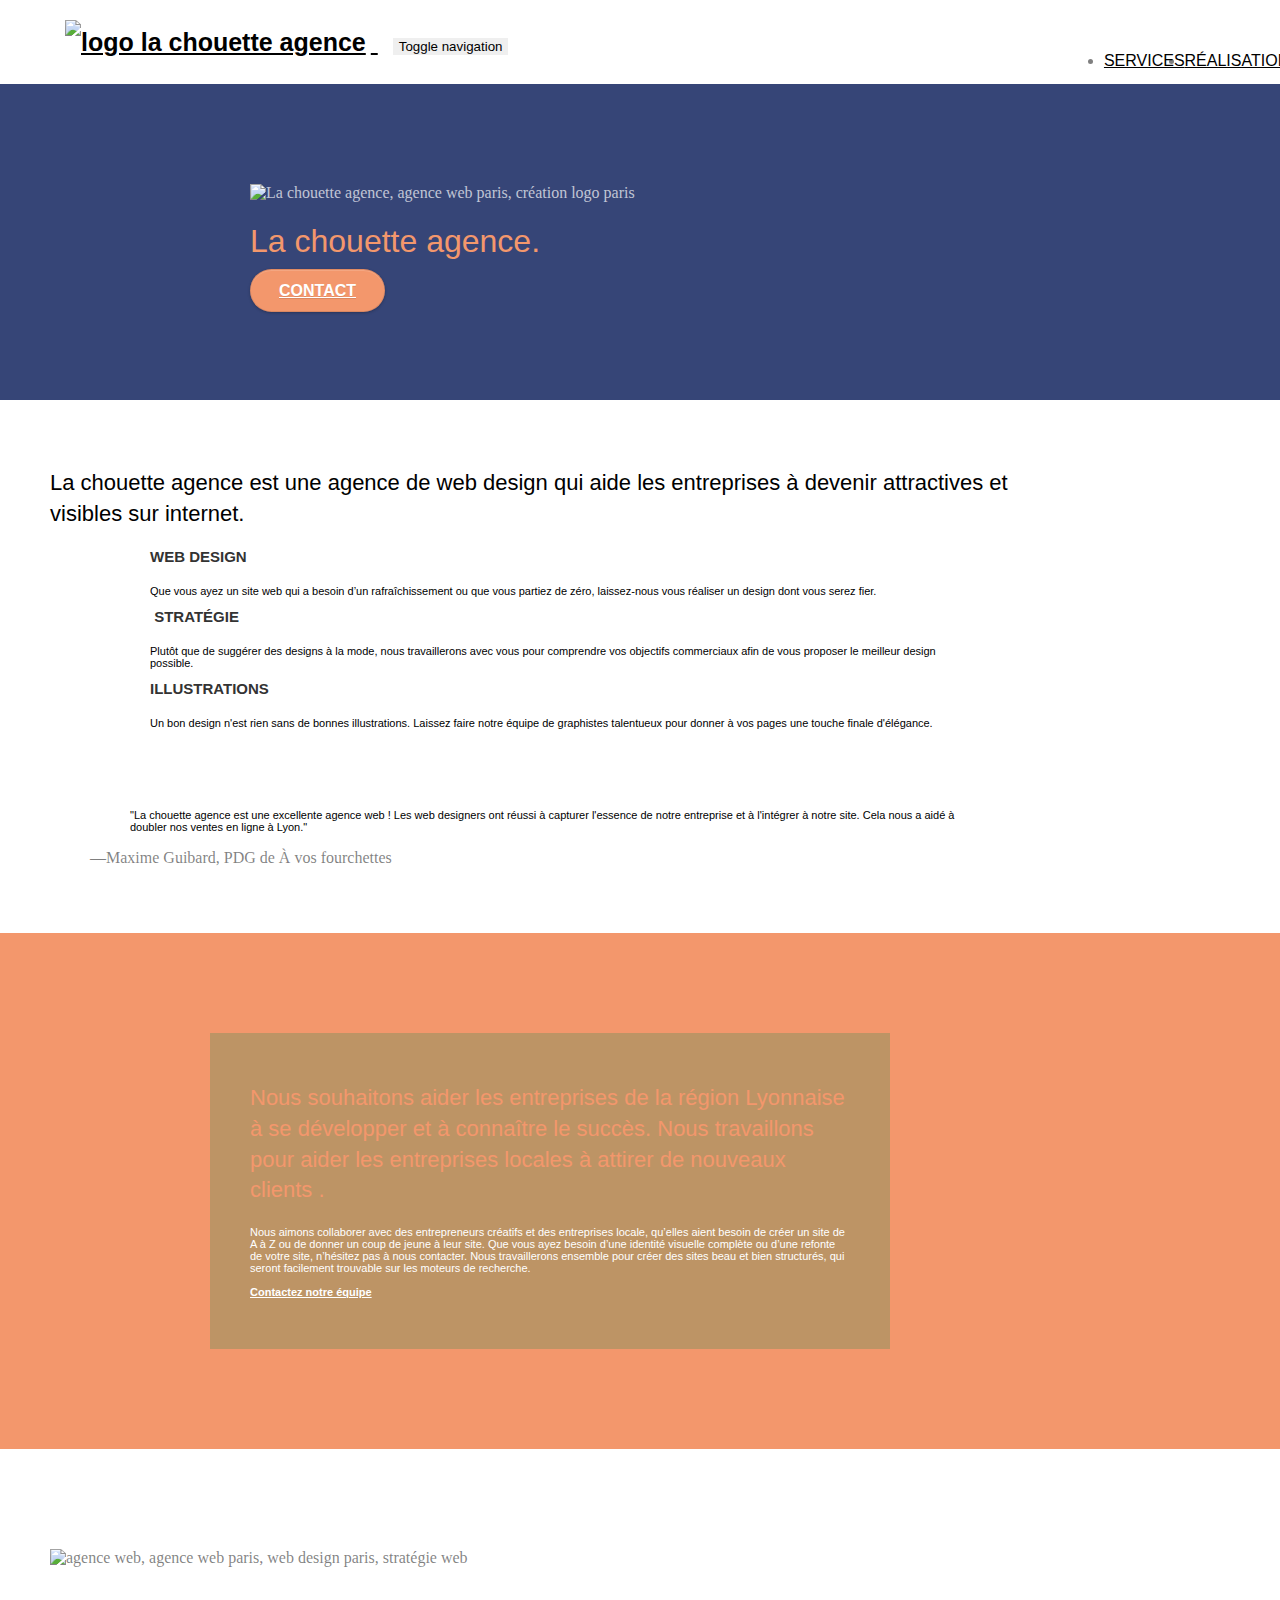
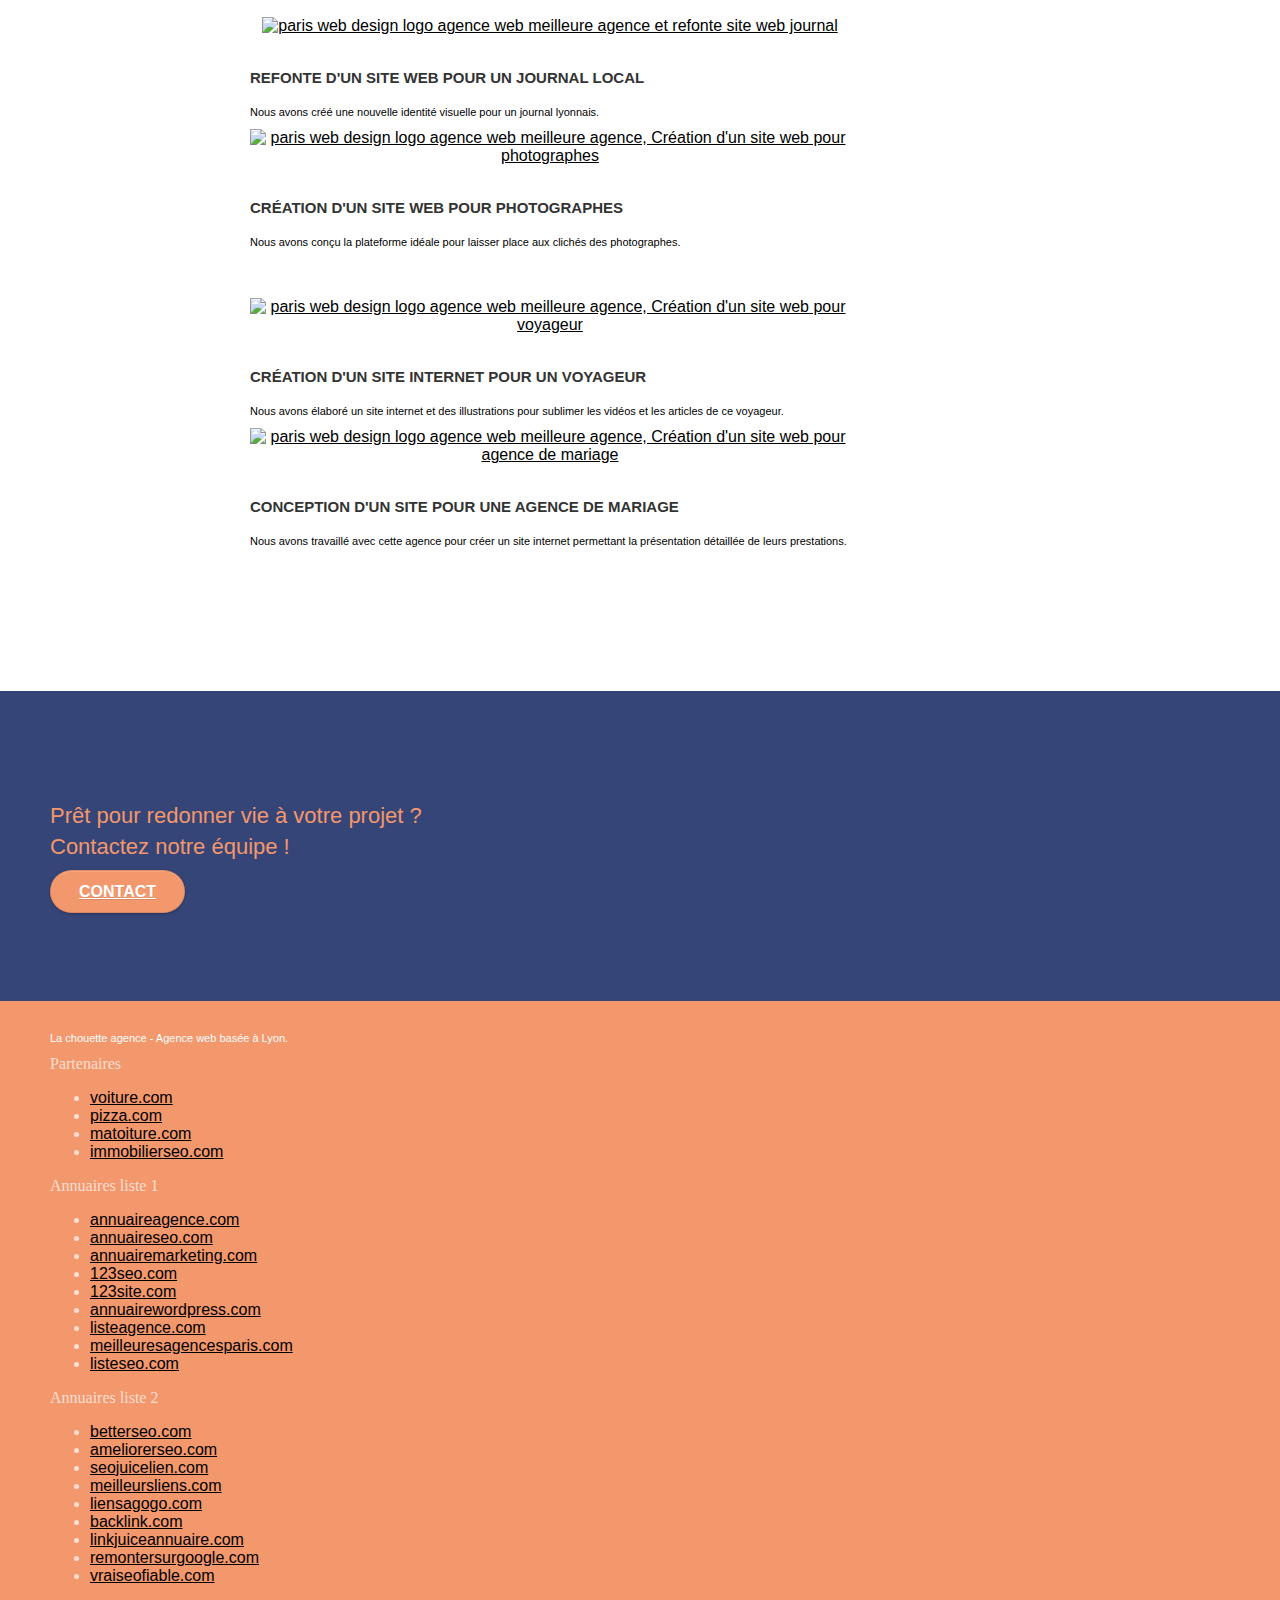
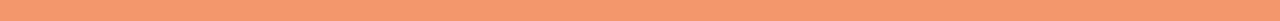
==== index.html @ 4c22e58e "changed div into section, img replaced (h2, quote)" ====
<!DOCTYPE html>
<!-- "default" changed to "fr" -->
<html lang="fr">

	<!-- OPTIMIZED VERSION -->
	<head>
		<meta charset="utf-8">
		<!-- Keyword's repetition deleted and relevant ones added  -->
		<meta name="keywords" content="seo, site web, site internet, stratégie web, entreprise web design lyon, agence web design lyon, france">
		<!-- Description completed  -->
		<meta name="description" content="Vous cherchez une agence de web design à Lyon ? Découvrez l'expertise de la chouette agence, entreprise spécialisée en création d'interfaces web.">
		<meta name="viewport" content="width=device-width, initial-scale=1.0, viewport-fit=cover">
		<link rel="shortcut icon" type="image/png" href="favicon.jpg">
		
		<link rel="stylesheet" type="text/css" href="./css/bootstrap.css">
		<link rel="stylesheet" type="text/css" href="style.css">
		<link rel="stylesheet" type="text/css" href="./css/font-awesome.css">
		<link rel="stylesheet" type="text/css" href="./css/et-line.css">
		
		
		<script src="./js/jquery-2.1.0.js"></script>
		<script src="./js/bootstrap.js"></script>
		<script src="./js/blocs.js"></script>
		<script src="./js/jquery.touchSwipe.js" defer></script>
		<script src="./js/gmaps.js"></script>

		<!-- title completed  -->
		<title>Entreprise de web design à Lyon - La chouette agence</title>

		
	<!-- Analytics -->

	<!-- Creation of a Google Analytics Account => To be VALIDATED by Sophie -->

	<!-- Analytics END -->
		
	</head>

	<body>

		<!-- Principal conteneur -->
		<div class="page-container">
		
			<!-- bloc-0 -->
			<header class="bloc bgc-white l-bloc " id="bloc-0">
				<div class="container bloc-sm">

					<nav class="navbar row">
						<div class="navbar-header">
        					<!-- div class="keywords" deleted due to black hat SEO -->
							<a class="navbar-brand" href="index.html">
								<!-- alt text changed -->
								<img src="img/la-chouette-agence.png" alt="logo la chouette agence" height="40" />
							</a>
							<!-- div class="keywords" deleted due to black hat SEO -->
							<button id="nav-toggle" type="button" class="ui-navbar-toggle navbar-toggle" data-toggle="collapse" data-target=".navbar-1">
								<span class="sr-only">Toggle navigation</span>
								<span class="icon-bar"></span>
								<span class="icon-bar"></span>
								<span class="icon-bar"></span>
							</button>
						</div>

						<div class="collapse navbar-collapse navbar-1 special-dropdown-nav">
							<ul class="site-navigation nav navbar-nav">
								<li>
									<a href="#services">SERVICES</a>
								</li>
								<li>
									<a href="#realisations">RÉALISATIONS</a>
								</li>
								<li>
									<a href="contact.html">CONTACT</a>
								</li>
							</ul>
						</div>
					</nav>
				</div>
			</header>
			<!-- bloc-0 END -->

			<!-- bloc-1-presentation -->
			<section class="bloc bgc-dark-slate-blue bg-banniere d-bloc bg-t-edge bloc-bg-texture texture-paper b-parallax" id="bloc-1-hero">
				<div class="container bloc-lg">
					<div class="row tight-width-whitespace">
						<div class="col-sm-12">
							<img src="img/logo.png" class="center-block image-resize-mode" width="100" alt="La chouette agence, agence web paris, création logo paris" />
							<h1 class="text-center hero-bloc-text tc-white ">
								La chouette agence.
							</h1>
							<div class="text-center">
								<a href="page2.html" class="btn btn-lg btn-clean btn-rd cta-hero btn-atomic-tangerine" id="cta-hero">Contact</a>
							</div>
						</div>
					</div>
				</div>
			</section>
			<!-- bloc-1-presentation END -->

			<!-- bloc-2-services -->
			<section class="bloc bgc-white l-bloc" id="bloc-2-services">
				<div class="container bloc-md">
					<div class="row">
						<div class="col-sm-12 text-center">
							<!-- img replaced by h2 title -->
							<h2 class="text-center">La chouette agence est une agence de web design qui aide les entreprises à devenir attractives et visibles sur internet.</h2>
						</div>
					</div>
					<div class="row voffset-lg med-width-whitespace">
						<div class="col-sm-4">
							<div class="text-center">
								<span class="et-icon-browser sm-shadow icon-dark-slate-blue icons icon-lg"></span>
							</div>
							<h3 class="mg-md text-center">
								Web design
							</h3>
							<p class="text-center ">
								Que vous ayez un site web qui a besoin d&rsquo;un rafraîchissement ou que vous partiez de zéro, laissez-nous vous réaliser un design dont vous serez fier.
							</p>
						</div>
						<div class="col-sm-4">
							<div class="text-center">
								<span class="et-icon-presentation sm-shadow icon-dark-slate-blue icons icon-lg"></span>
							</div>
							<h3 class="mg-md text-center">
								&nbsp;Stratégie
							</h3>
							<p class="text-center ">
								Plutôt que de suggérer des designs à la mode, nous travaillerons avec vous pour comprendre vos objectifs commerciaux afin de vous proposer le meilleur design possible.<br>
							</p>
						</div>
						<div class="col-sm-4">
							<div class="text-center">
								<span class="et-icon-edit sm-shadow icon-dark-slate-blue icons icon-lg"></span>
							</div>
							<h3 class="mg-md text-center">
								Illustrations
							</h3>
							<p class="text-center ">
								Un bon design n'est rien sans de bonnes illustrations. Laissez faire notre équipe de graphistes talentueux pour donner à vos pages une touche finale d'élégance.
							</p>
						</div>
					</div>
					<div class="row voffset-lg voffset">
						<div class="col-xs-12 col-md-8 col-md-offset-2 text-center">
							<!-- img replaced by figure/blockquote -->
							<figure>
								<blockquote>
									<p>"La chouette agence est une excellente agence web ! Les web designers ont réussi à capturer l'essence de notre entreprise et à l'intégrer à notre site. Cela nous a aidé à doubler nos ventes en ligne à Lyon."</p>
								</blockquote>
								<figcaption>—Maxime Guibard, PDG de À vos fourchettes</figcaption>
							</figure>
						</div>
					</div>
				</div>
			</section>
			<!-- bloc-2-services END -->

			<!-- bloc-3-what-i-do -->
			<section class="bloc tc-white bgc-atomic-tangerine bg-presentation d-bloc bloc-bg-texture texture-paper b-parallax" id="bloc-3-what-i-do">
				<div class="container bloc-lg">
					<div class="row tight-width-whitespace black-background">
						<div class="col-sm-12">
							<h2 class="mg-md text-center tc-white">
								Nous souhaitons aider les entreprises de la région Lyonnaise à se développer et à connaître le succès. Nous travaillons pour aider les entreprises locales à attirer de nouveaux clients .<br>
							</h2>
							<p class="text-center white">
								Nous aimons collaborer avec des entrepreneurs créatifs et des entreprises locale, qu’elles aient besoin de créer un site de A à Z ou de donner un coup de jeune à leur site. Que vous ayez besoin d’une identité visuelle complète ou d’une refonte de votre site, n’hésitez pas à nous contacter. Nous travaillerons ensemble pour créer des sites beau et bien structurés, qui seront facilement trouvable sur les moteurs de recherche. <br><br><a class="ltc-white bold-link" href="page2.html">Contactez notre équipe</a><br>
							</p>
						</div>
					</div>
				</div>
			</section>
			<!-- bloc-3-what-i-do END -->

			<!-- bloc-4-portfolio -->
			<section class="bloc bgc-white bg-lines-h2-bg bg-repeat l-bloc" id="bloc-4-portfolio">
				<div class="container bloc-lg">
					<div class="row">
						<div class="col-sm-12 text-center">
							<img alt="agence web, agence web paris, web design paris, stratégie web" src="img/title2.png" />
						</div>
					</div>
					<div class="row tight-width-whitespace portfolio-row">
						<div class="col-sm-6">
							<a href="#" data-lightbox="img/1.jpg" data-gallery-id="gallery-1" data-caption="Refonte d'un site web pour un journal local" data-frame="snapshot-lb"><img src="img/1.jpg" alt="paris web design logo agence web meilleure agence et refonte site web journal" class="img-responsive portfolio-thumb" /></a>
							<h3 class="mg-md text-center">
								Refonte d'un site web pour un journal local
							</h3>
							<p class="text-center">
								Nous avons créé une nouvelle identité visuelle pour un journal lyonnais.
							</p>
						</div>
						<div class="col-sm-6">
							<a href="#" data-lightbox="img/2.jpg" data-gallery-id="gallery-1" data-caption="Création d'un site web pour photographes" data-frame="snapshot-lb"><img src="img/2.jpg" class="img-responsive portfolio-thumb" alt="paris web design logo agence web meilleure agence, Création d'un site web pour photographes" /></a>
							<h3 class="mg-md text-center">
								Création d'un site web pour photographes
							</h3>
							<p class="text-center">
								Nous avons conçu la plateforme idéale pour laisser place aux clichés des photographes.
							</p>
						</div>
					</div>
					<div class="row tight-width-whitespace portfolio-row">
						<div class="col-sm-6">
							<a href="#" data-lightbox="img/3.bmp" data-gallery-id="gallery-1" data-caption="Création d'un site internet pour un voyageur" data-frame="snapshot-lb"><img src="img/3.bmp" class="img-responsive portfolio-thumb" alt="paris web design logo agence web meilleure agence, Création d'un site web pour voyageur"/></a>
							<h3 class="mg-md text-center">
								Création d'un site internet pour un voyageur
							</h3>
							<p class="text-center">
								Nous avons élaboré un site internet et des illustrations pour sublimer les vidéos et les articles de ce voyageur.
							</p>
						</div>
						<div class="col-sm-6">
							<a href="#" data-lightbox="img/4.bmp" data-gallery-id="gallery-1" data-caption="Conception d'un site pour une agence de mariage" data-frame="snapshot-lb"><img src="img/4.bmp" class="img-responsive portfolio-thumb" alt="paris web design logo agence web meilleure agence, Création d'un site web pour agence de mariage" /></a>
							<h3 class="mg-md text-center">
								Conception d'un site pour une agence de mariage
							</h3>
							<p class="text-center">
								Nous avons travaillé avec cette agence pour créer un site internet permettant la présentation détaillée de leurs prestations.
							</p>
						</div>
					</div>
				</div>
			</section>
			<!-- bloc-4-portfolio END -->

			<!-- bloc-5-cta -->
			<section class="bloc bgc-dark-slate-blue bg-banniere d-bloc bloc-bg-texture texture-paper" id="bloc-5-cta">
				<div class="container bloc-lg">
					<div class="row">
						<h2 class="mg-md text-center tc-white">
							Prêt pour redonner vie à votre projet ?<br>Contactez notre équipe !
						</h2>
						<div class="col-sm-12 text-center">
							<a href="page2.html" class="btn btn-atomic-tangerine btn-clean btn-rd btn-lg cta-hero">Contact</a>
						</div>
					</div>
				</div>
			</section>
			<!-- bloc-5-cta END -->

			<!-- Footer - bloc-8 -->
			<footer class="bloc bgc-atomic-tangerine d-bloc" id="bloc-8">
				<div class="container bloc-sm">
					<div class="row">
						<div class="col-sm-12">
							<p class="text-center white">
								La chouette agence - Agence web basée à Lyon.<br>
							</p>
							<div class="row row-no-gutters social">
								<div class="col-sm-3">
									<div class="text-center">
										<a class="social" href="https://twitter.com/la-chouette-agence-lyon"><span class="fa fa-twitter icon-md"></span></a>
									</div>
								</div>
								<div class="col-sm-3">
									<div class="text-center">
										<a class="social" href="https://www.facebook.com/la-chouette-agence-lyon"><span class="fa fa-facebook icon-md"></span></a>
									</div>
								</div>
								<div class="col-sm-3">
									<div class="text-center">
										<a class="social" href="https://dribbble.com/shots/15667495-La-chouette-agence-lyon"><span class="fa fa-dribbble icon-md"></span></a>
									</div>
								</div>
								<div class="col-sm-3">
									<div class="text-center">
										<a class="social" href="https://www.instagram.com/la-chouette-agence-lyon/?hl=fr"><span class="fa fa-instagram icon-md"></span></a>
									</div>
								</div>
							<!-- div class="keywords" deleted due to black hat SEO -->
							</div>
							<div class="row">
								<div class="col-sm-4">
									Partenaires
										<ul>
											<li><a href="voiture.com">voiture.com</a></li>
											<li><a href="pizza.com">pizza.com</a></li>
											<li><a href="matoiture.com">matoiture.com</a></li>
											<li><a href="immobilierseo.com">immobilierseo.com</a></li>
										</ul>		
								</div>
								<div class="col-sm-4">
									Annuaires liste 1
									<ul>
										<li><a href="annuaireagence.com">annuaireagence.com</a></li>
										<li><a href="annuaireseo.com">annuaireseo.com</a></li>
										<li><a href="annuairemarketing.com">annuairemarketing.com</a></li>
										<li><a href="123seoture.com">123seo.com</a></li>
										<li><a href="123site.com">123site.com</a></li>
										<li><a href="annuairewordpress.com">annuairewordpress.com</a></li>
										<li><a href="listeagence.com">listeagence.com</a></li>
										<li><a href="meilleuresagencesparis.com">meilleuresagencesparis.com</a></li>
										<li><a href="listeseo.com">listeseo.com</a></li>
									</ul>
								</div>
								<div class="col-sm-4">
									Annuaires liste 2
									<ul>
										<li><a href="betterseo.com">betterseo.com</a></li>
										<li><a href="ameliorerseo.com">ameliorerseo.com</a></li>
										<li><a href="seojuicelien.com">seojuicelien.com</a></li>
										<li><a href="meilleursliens.com">meilleursliens.com</a></li>
										<li><a href="liensagogo.com">liensagogo.com</a></li>
										<li><a href="backlink.com">backlink.com</a></li>
										<li><a href="linkjuiceannuaire.com">linkjuiceannuaire.com</a></li>
										<li><a href="remontersurgoogle.com">remontersurgoogle.com</a></li>
										<li><a href="vraiseofiable.com">vraiseofiable.com</a></li>
									</ul>
								</div>
							</div>
						</div>
					</div>
				</div>
			</footer>
			<!-- Footer - bloc-8 END -->

		</div>
		<!-- Principal conteneur END -->
		
	</body>

</html>
---- style.css ----
body {
    margin: 0;
    padding: 0;
    background: #FFF;
    overflow-x: hidden;
    -webkit-font-smoothing: antialiased;
    -moz-osx-font-smoothing: grayscale;
}

a,
button {
    transition: all .3s ease-in-out;
    outline: none!important;
}

a:hover {
    text-decoration: none;
    cursor: pointer;
}

#page-loading-blocs-notifaction {
    position: fixed;
    top: 0;
    bottom: 0;
    width: 100%;
    z-index: 100000;
    background: #FFFFFF url("img/pageload-spinner.gif") no-repeat center center;
}

.bloc {
    width: 100%;
    clear: both;
    background: 50% 50% no-repeat;
    padding: 0 50px;
    -webkit-background-size: cover;
    -moz-background-size: cover;
    -o-background-size: cover;
    background-size: cover;
    position: relative;
}

.bloc .container {
    padding-left: 0;
    padding-right: 0;
}

.bloc-lg {
    padding: 100px 50px;
}

.bloc-md {
    padding: 50px;
}

.bloc-sm {
    padding: 20px 50px;
}

.bg-center,
.bg-l-edge,
.bg-r-edge,
.bg-t-edge,
.bg-b-edge,
.bg-tl-edge,
.bg-bl-edge,
.bg-tr-edge,
.bg-br-edge,
.bg-repeat {
    -webkit-background-size: auto!important;
    -moz-background-size: auto!important;
    -o-background-size: auto!important;
    background-size: auto!important;
}

.bg-repeat {
    background: repeat;
}

.bg-t-edge {
    background: top no-repeat;
}

.bloc-bg-texture::before {
    content: "";
    background-size: 2px 2px;
    position: absolute;
    top: 0;
    bottom: 0;
    left: 0;
    right: 0;
}

.texture-paper::before {
    background: url("img/texture-paper.png");
    background-size: 280px 280px;
}

.b-parallax {
    background-attachment: fixed;
}

.d-bloc {
    color: rgba(255, 255, 255, .7);
}

.d-bloc button:hover {
    color: rgba(255, 255, 255, .9);
}

.d-bloc .icon-round,
.d-bloc .icon-square,
.d-bloc .icon-rounded,
.d-bloc .icon-semi-rounded-a,
.d-bloc .icon-semi-rounded-b {
    border-color: rgba(255, 255, 255, .9);
}

.d-bloc .divider-h span {
    border-color: rgba(255, 255, 255, .2);
}

.d-bloc .a-btn,
.d-bloc .navbar a,
.d-bloc .navbar-brand,
.d-bloc a .icon-sm,
.d-bloc a .icon-md,
.d-bloc a .icon-lg,
.d-bloc a .icon-xl,
.d-bloc h1 a,
.d-bloc h2 a,
.d-bloc h3 a,
.d-bloc h4 a,
.d-bloc h5 a,
.d-bloc h6 a,
.d-bloc p a {
    color: rgba(255, 255, 255, .6);
}

.d-bloc .a-btn:hover,
.d-bloc .navbar a:hover,
.d-bloc .navbar-brand:hover,
.d-bloc a:hover .icon-sm,
.d-bloc a:hover .icon-md,
.d-bloc a:hover .icon-lg,
.d-bloc a:hover .icon-xl,
.d-bloc h1 a:hover,
.d-bloc h2 a:hover,
.d-bloc h3 a:hover,
.d-bloc h4 a:hover,
.d-bloc h5 a:hover,
.d-bloc h6 a:hover,
.d-bloc p a:hover {
    color: rgba(255, 255, 255, 1);
}

.d-bloc .navbar-toggle .icon-bar {
    background: rgba(255, 255, 255, 1);
}

.d-bloc .btn-wire,
.d-bloc .btn-wire:hover {
    color: rgba(255, 255, 255, 1);
    border-color: rgba(255, 255, 255, 1);
}

.d-bloc .panel {
    color: rgba(0, 0, 0, .5);
}

.d-bloc .panel button:hover {
    color: rgba(0, 0, 0, .7);
}

.d-bloc .panel icon {
    border-color: rgba(0, 0, 0, .7);
}

.d-bloc .panel .divider-h span {
    border-color: rgba(0, 0, 0, .1);
}

.d-bloc .panel .a-btn {
    color: rgba(0, 0, 0, .6);
}

.d-bloc .panel .a-btn:hover {
    color: rgba(0, 0, 0, 1);
}

.d-bloc .panel .btn-wire,
.d-bloc .panel .btn-wire:hover {
    color: rgba(0, 0, 0, .7);
    border-color: rgba(0, 0, 0, .3);
}

.d-bloc .panel,
.l-bloc {
    color: rgba(0, 0, 0, .5);
}

.d-bloc .panel button:hover,
.l-bloc button:hover {
    color: rgba(0, 0, 0, .7);
}

.l-bloc .icon-round,
.l-bloc .icon-square,
.l-bloc .icon-rounded,
.l-bloc .icon-semi-rounded-a,
.l-bloc .icon-semi-rounded-b {
    border-color: rgba(0, 0, 0, .7);
}

.d-bloc .panel .divider-h span,
.l-bloc .divider-h span {
    border-color: rgba(0, 0, 0, .1);
}

.d-bloc .panel .a-btn,
.l-bloc .a-btn,
.l-bloc .navbar a,
.l-bloc .navbar-brand,
.l-bloc a .icon-sm,
.l-bloc a .icon-md,
.l-bloc a .icon-lg,
.l-bloc a .icon-xl,
.l-bloc h1 a,
.l-bloc h2 a,
.l-bloc h3 a,
.l-bloc h4 a,
.l-bloc h5 a,
.l-bloc h6 a,
.l-bloc p a {
    color: rgba(0, 0, 0, .6);
}

.d-bloc .panel .a-btn:hover,
.l-bloc .a-btn:hover,
.l-bloc .navbar a:hover,
.l-bloc .navbar-brand:hover,
.l-bloc a:hover .icon-sm,
.l-bloc a:hover .icon-md,
.l-bloc a:hover .icon-lg,
.l-bloc a:hover .icon-xl,
.l-bloc h1 a:hover,
.l-bloc h2 a:hover,
.l-bloc h3 a:hover,
.l-bloc h4 a:hover,
.l-bloc h5 a:hover,
.l-bloc h6 a:hover,
.l-bloc p a:hover {
    color: rgba(0, 0, 0, 1);
}

.l-bloc .navbar-toggle .icon-bar {
    color: rgba(0, 0, 0, .6);
}

.d-bloc .panel .btn-wire,
.d-bloc .panel .btn-wire:hover,
.l-bloc .btn-wire,
.l-bloc .btn-wire:hover {
    color: rgba(0, 0, 0, .7);
    border-color: rgba(0, 0, 0, .3);
}

.voffset {
    margin-top: 30px;
}

.voffset-lg {
    margin-top: 80px;
}

.row-no-gutters {
    margin-right: 0;
    margin-left: 0;
}

.row.row-no-gutters > [class^="col-"],
.row.row-no-gutters > [class*=" col-"] {
    padding-right: 0;
    padding-left: 0;
}

#bloc-1-hero h1 {
    font-size: 32px;
}

.navbar {
    margin-bottom: 0;
    z-index: 1;
}

.navbar-brand {
    height: auto;
    padding: 3px 15px;
    font-size: 25px;
    font-weight: normal;
    font-weight: 600;
    line-height: 44px;
}

.navbar-brand img {
    max-height: 200px;
    margin: 0 5px 0 0;
    display: inline;
}

.navbar-brand img[src$=svg] {
    min-width: 100px;
}

.nav-center .navbar-brand img {
    margin: 0;
}

.navbar .nav {
    padding-top: 2px;
    margin-right: -16px;
    float: right;
    z-index: 1;
}

.nav > li {
    float: left;
    margin-top: 4px;
    font-size: 16px;
}

.navbar-nav .open .dropdown-menu > li > a {
    text-align: inherit;
}

.nav > li a:hover,
.nav > li a:focus {
    background: transparent;
}

.navbar-toggle {
    margin: 10px 10px 0 0;
    border: 0px;
}

.navbar-toggle:hover {
    background: transparent!important;
}

.navbar-toggle .icon-bar {
    background-color: rgba(0, 0, 0, .5);
    width: 26px;
}

.nav-invert .navbar .nav {
    float: left;
}

.nav-invert .navbar-header,
.nav-invert .navbar-brand {
    float: right;
    position: relative;
    z-index: 2;
}

@media (min-width: 768px) {
    .site-navigation {
        position: absolute;
        top: 50%;
        right: 20px;
        transform: translate(0, -50%);
        -webkit-transform: translateY(-50%);
    }
    .nav > li .dropdown-menu a,
    .nav > li .dropdown-menu a:hover {
        color: #484848;
    }
    .nav-invert .site-navigation {
        left: 0;
        right: 0;
    }
    .nav-center {
        text-align: center;
    }
    .nav-center .navbar-header {
        width: 100%;
    }
    .nav-center .navbar-header,
    .nav-center .navbar-brand,
    .nav-center .nav > li {
        float: none;
        display: inline-block;
    }
    .nav-center .site-navigation {
        position: relative;
        width: 100%;
        right: 0;
        margin-right: 0px;
        margin-top: 20px;
    }
    .nav-center.mini-nav .navbar-toggle {
        float: none;
        margin: 10px auto 0;
    }
}

.nav > li > .dropdown a {
    background: none!important;
    display: block;
    padding: 14px 15px;
}

nav .caret {
    margin: 0 5px;
}

.dropdown-menu .dropdown-menu {
    top: -8px;
    left: 100%;
}

.dropdown-menu .dropmenu-flow-right {
    top: 100%;
    left: 0;
    margin-left: -1px;
    border-top-left-radius: 0;
    border-top-right-radius: 0;
}

.dropdown-menu .dropdown span {
    border: 4px solid black;
    border-top-color: transparent;
    border-right-color: transparent;
    border-bottom-color: transparent;
    margin: 6px -5px 0 0!important;
    float: right;
}

.mg-md {
    margin-top: 10px;
    margin-bottom: 20px;
}

.mg-lg {
    margin-top: 10px;
    margin-bottom: 40px;
}

.btn {
    margin: 0 5px 5px 0;
}

.btn.pull-right {
    margin: 0 0 5px 5px;
}

.btn-d,
.btn-d:hover,
.btn-d:focus {
    color: #FFF;
    background: rgba(0, 0, 0, .3);
}

button {
    outline: none!important;
}

.btn-rd {
    border-radius: 40px;
}

.btn-clean {
    border: 1px solid rgba(0, 0, 0, .08);
    border-bottom-color: rgba(0, 0, 0, .1);
    text-shadow: 0 1px 0 rgba(0, 0, 1, .1);
    box-shadow: 0 1px 3px rgba(0, 0, 1, .25), inset 0 1px 0 0 rgba(255, 255, 255, .15);
}

.icon-md {
    font-size: 30px!important;
}

.icon-lg {
    font-size: 60px!important;
}

.sm-shadow {
    text-shadow: 0 1px 2px rgba(0, 0, 0, .3);
}

.panel-sq,
.panel-sq .panel-heading,
.panel-sq .panel-footer {
    border-radius: 0;
}

.panel-rd {
    border-radius: 30px;
}

.panel-rd .panel-heading {
    border-radius: 29px 29px 0 0;
}

.panel-rd .panel-footer {
    border-radius: 0 0 29px 29px;
}

.form-control {
    border-color: rgba(0, 0, 0, .1);
    box-shadow: none;
}

.scrollToTop {
    width: 40px;
    height: 40px;
    position: fixed;
    bottom: 20px;
    right: 20px;
    opacity: 0;
    z-index: 500;
    transition: all .3s ease-in-out;
}

.scrollToTop span {
    margin-top: 6px;
}

.showScrollTop {
    font-size: 14px;
    opacity: 1;
}

a[data-lightbox] {
    position: relative;
    display: block;
    text-align: center;
}

a[data-lightbox]:hover::before {
    content: "+";
    font-family: "HelveticaNeue-Light", "Helvetica Neue Light", "Helvetica Neue", Helvetica, Arial;
    font-size: 32px;
    width: 50px;
    height: 50px;
    margin-left: -25px;
    border-radius: 50%;
    background: rgba(0, 0, 0, .6);
    color: #FFF;
    font-weight: 100;
    z-index: 1;
    position: absolute;
    top: 50%;
    transform: translateY(-50%);
    -webkit-transform: translateY(-50%);
}

a[data-lightbox]:hover img {
    opacity: 0.6;
    -webkit-animation-fill-mode: none;
    animation-fill-mode: none;
}

#lightbox-modal {
    display: flex;
    align-items: center;
}

#lightbox-modal .modal-dialog {
    width: 90%;
    max-width: 900px;
    margin: 0 auto 0;
}

#lightbox-modal .modal-dialog img {
    max-height: 90vh;
    margin: 0 auto;
}

.lightbox-caption {
    padding: 20px;
    color: #FFF;
    background: rgba(0, 0, 0, .5);
    position: absolute;
    left: 15px;
    right: 15px;
    bottom: 5px;
}

.close-lightbox {
    color: #FFF;
    font-size: 30px;
    position: absolute;
    top: 20px;
    right: 20px;
    z-index: 20;
    background: rgba(0, 0, 0, .5);
    border: none;
    line-height: 30px;
    padding: 0 9px 5px;
    opacity: 0.3;
}

.close-lightbox:hover,
.next-lightbox:hover,
.prev-lightbox:hover {
    opacity: 1.0;
    color: #FFF;
}

.next-lightbox,
.prev-lightbox {
    font-size: 20px;
    color: rgba(255, 255, 255, .9);
    background: rgba(0, 0, 0, .5);
    transition: all .2s ease-in-out;
    position: absolute;
    top: 45%;
    z-index: 1;
    opacity: 0.4;
}

.next-lightbox {
    padding: 6px 8px 1px 13px;
    right: 25px;
}

.prev-lightbox {
    padding: 6px 13px 1px 10px;
    left: 25px;
}

.snapshot-lb .modal-body {
    padding-bottom: 45px;
}

.snapshot-lb .lightbox-caption {
    padding: 0;
    color: rgba(0, 0, 0, .5);
    background: none;
}

h1,
h2,
h3,
h4,
h5,
h6,
p,
label,
.btn,
a {
    font-family: "helvetica";
    font-weight: 400;
    color: #000000!important;
}

.container {
    max-width: 1000px;
}

.hero-bloc-text {
    font-size: 38px;
}

.hero-bloc-text-sub {
    font-size: 36px;
}

.statement-bloc-text {
    line-height: 26px;
    font-style: italic;
    font-size: 20px;
    text-align: center;
    font-weight: lighter;
    max-width: 520px;
    margin: auto auto auto auto;
}

p {
    font-size: 11px;
}

.tight-width-whitespace {
    max-width: 600px;
    margin: auto auto auto auto;
}

.h1 {
    font-size: 20px;
    font-family: "Open Sans";
}

.cta-hero {
    margin-top: 22px;
    color: #FFFFFF!important;
    text-transform: uppercase;
    padding: 12px 28px 12px 28px;
    font-size: 16px;
    font-weight: 700;
}

.social {
    max-width: 400px;
    margin: auto auto auto auto;
}

h2 {
    font-size: 22px;
    line-height: 1.4em;
}

h3 {
    font-size: 15px;
    text-transform: uppercase;
    font-weight: 700;
    color: #333333!important;
}

.med-width-whitespace {
    max-width: 800px;
    margin: auto auto auto auto;
    box-shadow: 0px 0px 0px #000000;
}

h1 {
    color: #333333!important;
}

h4 {
    color: #333333!important;
}

.icons {
    margin-bottom: 14px;
    margin-top: 24px;
}

.white {
    color: #FFFFFF!important;
}

.portfolio-thumb {
    margin-bottom: 24px;
}

.portfolio-row {
    margin-bottom: 44px;
    margin-top: 50px;
}

.avatar {
    box-shadow: 0px 4px 9px rgba(0, 0, 0, 0.3);
}

.black-background {
    background-color: rgba(165, 147, 99, 0.7);
    padding: 40px 40px 40px 40px;
}

.bold-link {
    font-weight: 900;
    text-decoration: underline!important;
}

.bgc-white {
    background-color: #FFFFFF;
}

.bgc-dark-slate-blue {
    background-color: #364577;
}

.bgc-atomic-tangerine {
    background-color: #F3976C;
}

.tc-white {
    color: #F3976C!important;
}

.btn-atomic-tangerine {
    background: #F3976C;
    color: #FFFFFF!important;
}

.btn-atomic-tangerine:hover {
    background: #c27956!important;
    color: #FFFFFF!important;
}

.ltc-white {
    color: #FFFFFF!important;
}

.ltc-white:hover {
    color: #cccccc!important;
}

.ltc-atomic-tangerine {
    color: #F3976C!important;
}

.ltc-atomic-tangerine:hover {
    color: #c27956!important;
}

.icon-dark-slate-blue {
    color: #364577!important;
    border-color: #364577!important;
}

.bg-dots-bg {
    background-image: url("img/dots-bg.png");
}

.bg-lines-h2-bg {
    background-image: url("img/lines-h2-bg.png");
}

.bg-banniere {
    background-image: url("img/la-chouette-agence-banniere.jpg");
}

.bg-presentation {
    background-image: url("img/image-de-presentation.bmp");
}

@media (max-width: 1024px) {
    .bloc {
        padding-left: 20px;
        padding-right: 20px;
    }
    .bloc.full-width-bloc,
    .bloc-tile-2.full-width-bloc .container,
    .bloc-tile-3.full-width-bloc .container,
    .bloc-tile-4.full-width-bloc .container {
        padding-left: 0;
        padding-right: 0;
    }
}

@media (max-width: 992px) and (min-width: 768px) {
    .navbar .nav {
        max-width: 80%
    }
    .nav-center.navbar .nav {
        max-width: 100%
    }
}

@media only screen and (min-device-width: 768px) and (max-device-width: 1024px) and (orientation: landscape) {
    .b-parallax {
        background-attachment: scroll;
    }
}

@media only screen and (min-device-width: 1024px) and (max-device-width: 1366px) and (-webkit-min-device-pixel-ratio: 1.5) {
    .b-parallax {
        background-attachment: scroll;
    }
}

@media (max-width: 991px) {
    .container {
        width: 100%;
    }
    .b-parallax {
        background-attachment: scroll;
    }
    .page-container,
    #hero-bloc {
        overflow-x: hidden;
        position: relative;
    }
    .bloc {
        padding-left: constant(safe-area-inset-left);
        padding-right: constant(safe-area-inset-right);
    }
    .bloc-group,
    .bloc-group .bloc {
        display: block;
        width: 100%;
    }
    .bloc-fill-screen .fill-bloc-top-edge,
    .bloc-fill-screen .fill-bloc-bottom-edge {
        padding: 0 20px;
        padding-left: constant(safe-area-inset-left);
        padding-right: constant(safe-area-inset-right);
    }
}

@media (max-width: 767px) {
    .page-container {
        overflow-x: hidden;
        position: relative;
    }
    h1,
    h2,
    h3,
    h4,
    h5,
    h6,
    p,
    #disqus_thread {
        padding-left: 10px!important;
        padding-right: 10px!important;
    }
    .b-parallax {
        background-attachment: scroll;
    }
    .navbar .nav {
        padding-top: 0;
        border-top: 1px solid rgba(0, 0, 0, .2);
        float: none!important;
    }
    .navbar.row {
        margin-left: 0;
        margin-right: 0;
    }
    .site-navigation {
        position: inherit;
        transform: none;
        -webkit-transform: none;
        -ms-transform: none;
    }
    .nav > li {
        margin-top: 0;
        border-bottom: 1px solid rgba(0, 0, 0, .1);
        background: rgba(0, 0, 0, .05);
        text-align: left;
        padding-left: 15px;
        width: 100%;
    }
    .nav > li:hover {
        background: rgba(0, 0, 0, .08);
    }
    .dropdown .dropdown a .caret {
        float: none;
        margin: 5px 0 0 10px!important;
        border: 4px solid black;
        border-bottom-color: transparent;
        border-right-color: transparent;
        border-left-color: transparent;
    }
    #hero-bloc .navbar .nav {
        background: rgba(0, 0, 0, .8);
    }
    #hero-bloc .navbar .nav a {
        color: rgba(255, 255, 255, .6);
    }
    .hero {
        padding: 50px 0;
    }
    .hero-nav {
        left: -1px;
        right: -1px;
    }
    .navbar-collapse {
        padding: 0;
        overflow-x: hidden;
        -webkit-box-shadow: none;
        box-shadow: none;
    }
    .navbar-brand img {
        max-height: 40px;
        width: auto;
    }
    .nav-invert .navbar-header {
        float: none;
        width: 100%;
    }
    .nav-invert .navbar-toggle {
        float: left;
        margin-left: 10px;
    }
    .bloc {
        padding-left: 0;
        padding-right: 0;
    }
    .bloc-xxl,
    .bloc-xl,
    .bloc-lg {
        padding: 40px 0;
    }
    .bloc-sm,
    .bloc-md {
        padding-left: 0;
        padding-right: 0;
    }
    .bloc-tile-2 .container,
    .bloc-tile-3 .container,
    .bloc-tile-4 .container,
    .bloc-fill-screen .fill-bloc-top-edge,
    .bloc-fill-screen .fill-bloc-bottom-edge {
        padding-left: 0;
        padding-right: 0;
    }
    .a-block {
        padding: 0 10px;
    }
    .btn-dwn {
        display: none;
    }
    .voffset {
        margin-top: 5px;
    }
    .voffset-md {
        margin-top: 20px;
    }
    .voffset-lg {
        margin-top: 30px;
    }
    form {
        padding: 5px;
    }
    .close-lightbox {
        display: inline-block;
    }
    .blocsapp-device-iphone5 {
        background-size: 216px 425px;
        padding-top: 60px;
        width: 216px;
        height: 425px;
    }
    .blocsapp-device-iphone5 img {
        width: 180px;
        height: 320px;
    }
}

@media (max-width: 400px) {
    .bloc {
        padding-left: 0;
        padding-right: 0;
    }
}

@media (max-width: 767px) {
    .bloc-mob-center-text {
        text-align: center;
    }
}
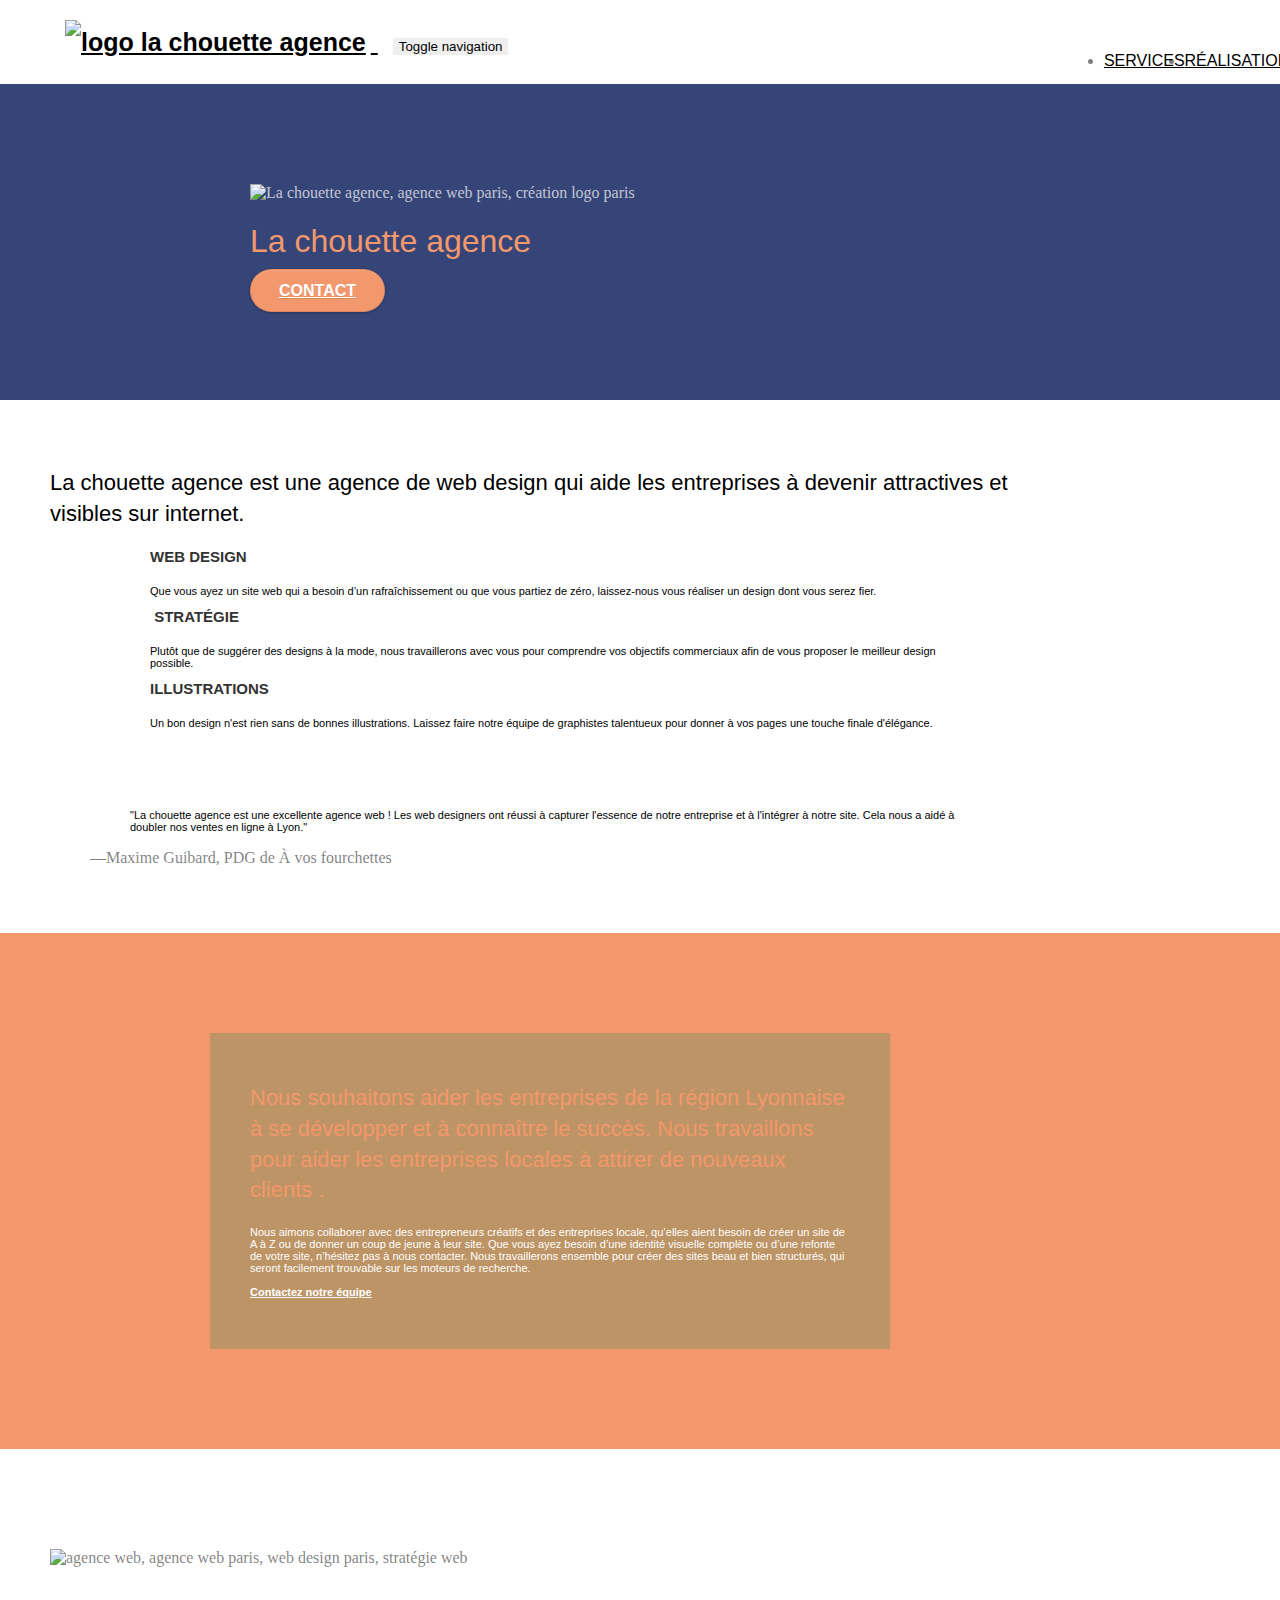
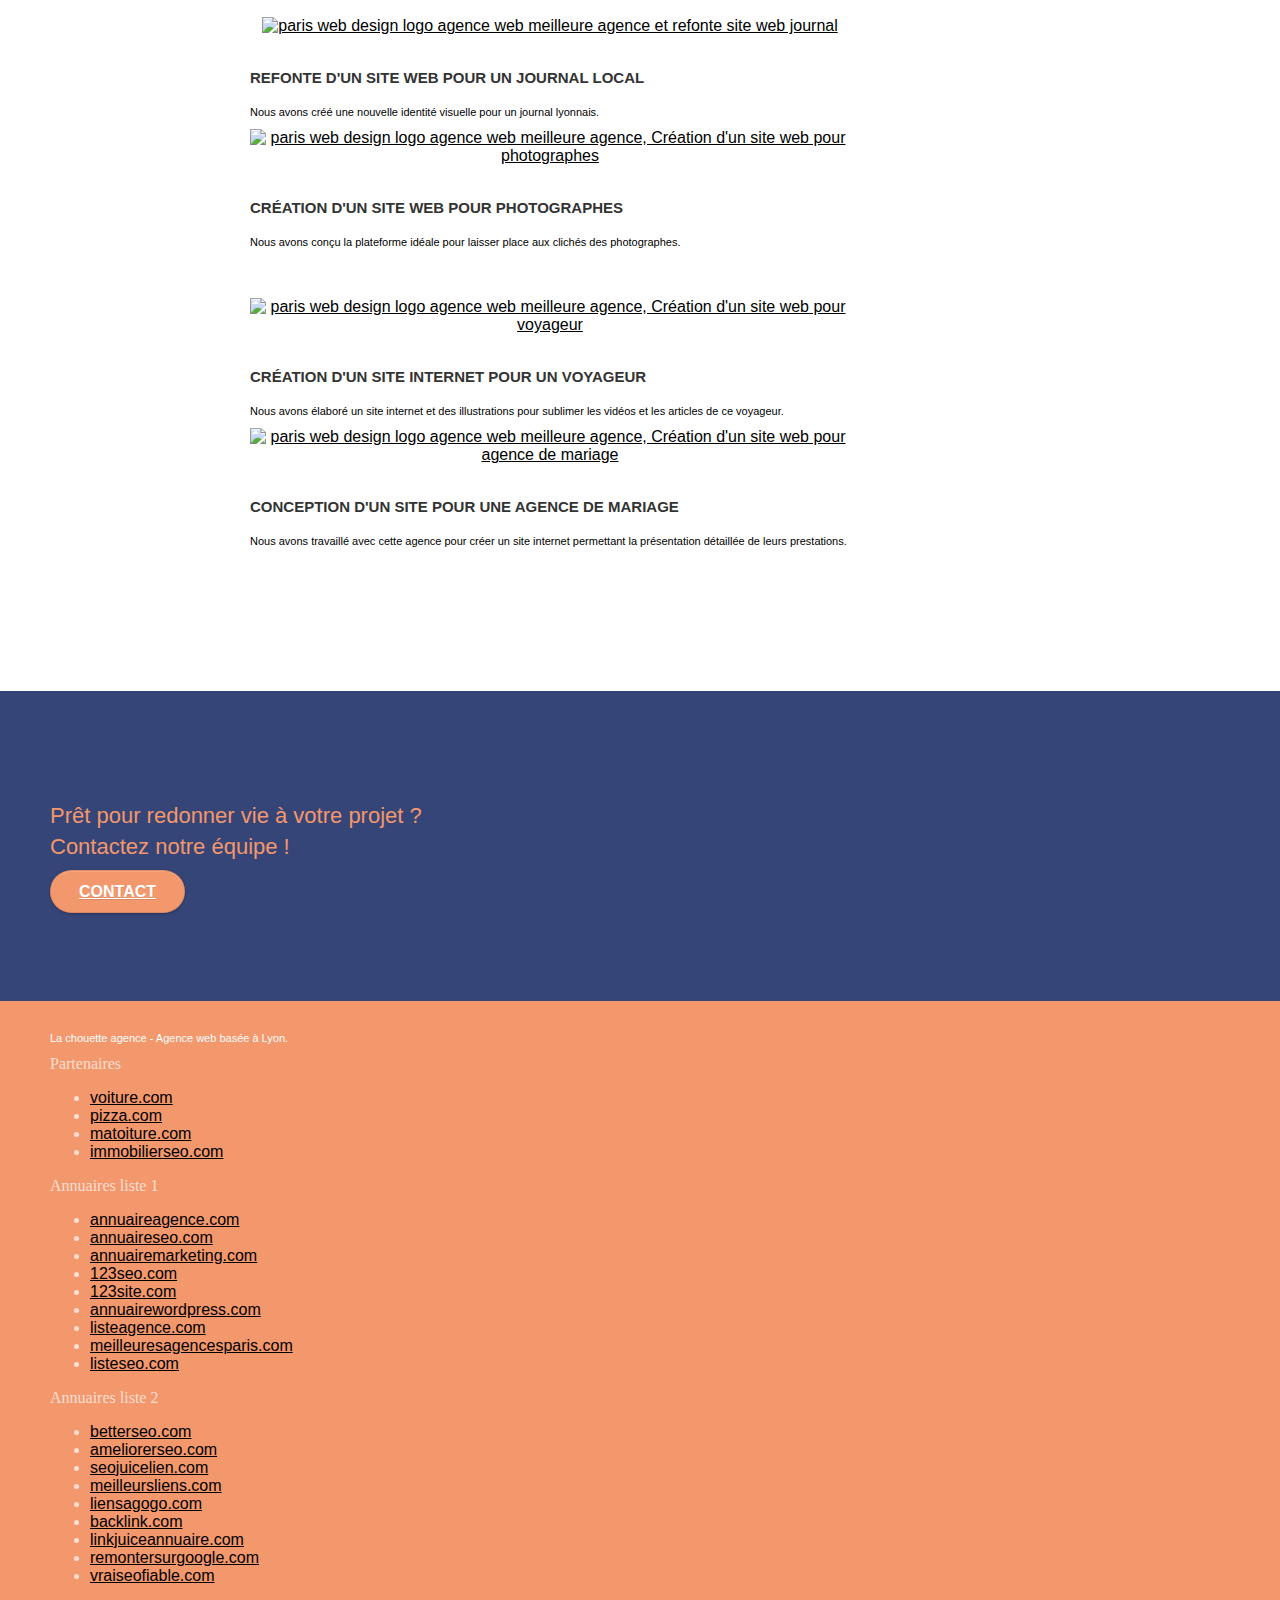
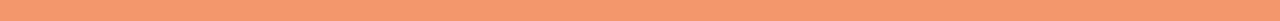
==== commit f913df65: "id services and portfolio added" ====
--- a/index.html
+++ b/index.html
@@ -67,7 +67,7 @@
 									<a href="#services">SERVICES</a>
 								</li>
 								<li>
-									<a href="#realisations">RÉALISATIONS</a>
+									<a href="#portfolio">RÉALISATIONS</a>
 								</li>
 								<li>
 									<a href="contact.html">CONTACT</a>
@@ -86,10 +86,10 @@
 						<div class="col-sm-12">
 							<img src="img/logo.png" class="center-block image-resize-mode" width="100" alt="La chouette agence, agence web paris, création logo paris" />
 							<h1 class="text-center hero-bloc-text tc-white ">
-								La chouette agence.
+								La chouette agence
 							</h1>
 							<div class="text-center">
-								<a href="page2.html" class="btn btn-lg btn-clean btn-rd cta-hero btn-atomic-tangerine" id="cta-hero">Contact</a>
+								<a href="contact.html" class="btn btn-lg btn-clean btn-rd cta-hero btn-atomic-tangerine" id="cta-hero">CONTACT</a>
 							</div>
 						</div>
 					</div>
@@ -98,7 +98,8 @@
 			<!-- bloc-1-presentation END -->
 
 			<!-- bloc-2-services -->
-			<section class="bloc bgc-white l-bloc" id="bloc-2-services">
+			<!-- anchor changed to "services" -->
+			<section class="bloc bgc-white l-bloc" id="services">
 				<div class="container bloc-md">
 					<div class="row">
 						<div class="col-sm-12 text-center">
@@ -165,7 +166,7 @@
 								Nous souhaitons aider les entreprises de la région Lyonnaise à se développer et à connaître le succès. Nous travaillons pour aider les entreprises locales à attirer de nouveaux clients .<br>
 							</h2>
 							<p class="text-center white">
-								Nous aimons collaborer avec des entrepreneurs créatifs et des entreprises locale, qu’elles aient besoin de créer un site de A à Z ou de donner un coup de jeune à leur site. Que vous ayez besoin d’une identité visuelle complète ou d’une refonte de votre site, n’hésitez pas à nous contacter. Nous travaillerons ensemble pour créer des sites beau et bien structurés, qui seront facilement trouvable sur les moteurs de recherche. <br><br><a class="ltc-white bold-link" href="page2.html">Contactez notre équipe</a><br>
+								Nous aimons collaborer avec des entrepreneurs créatifs et des entreprises locale, qu’elles aient besoin de créer un site de A à Z ou de donner un coup de jeune à leur site. Que vous ayez besoin d’une identité visuelle complète ou d’une refonte de votre site, n’hésitez pas à nous contacter. Nous travaillerons ensemble pour créer des sites beau et bien structurés, qui seront facilement trouvable sur les moteurs de recherche. <br><br><a class="ltc-white bold-link" href="contact.html">Contactez notre équipe</a><br>
 							</p>
 						</div>
 					</div>
@@ -174,7 +175,8 @@
 			<!-- bloc-3-what-i-do END -->
 
 			<!-- bloc-4-portfolio -->
-			<section class="bloc bgc-white bg-lines-h2-bg bg-repeat l-bloc" id="bloc-4-portfolio">
+			<!-- anchor changed to "portfolio" -->
+			<section class="bloc bgc-white bg-lines-h2-bg bg-repeat l-bloc" id="portfolio">
 				<div class="container bloc-lg">
 					<div class="row">
 						<div class="col-sm-12 text-center">
@@ -233,7 +235,7 @@
 							Prêt pour redonner vie à votre projet ?<br>Contactez notre équipe !
 						</h2>
 						<div class="col-sm-12 text-center">
-							<a href="page2.html" class="btn btn-atomic-tangerine btn-clean btn-rd btn-lg cta-hero">Contact</a>
+							<a href="contact.html" class="btn btn-atomic-tangerine btn-clean btn-rd btn-lg cta-hero">Contact</a>
 						</div>
 					</div>
 				</div>
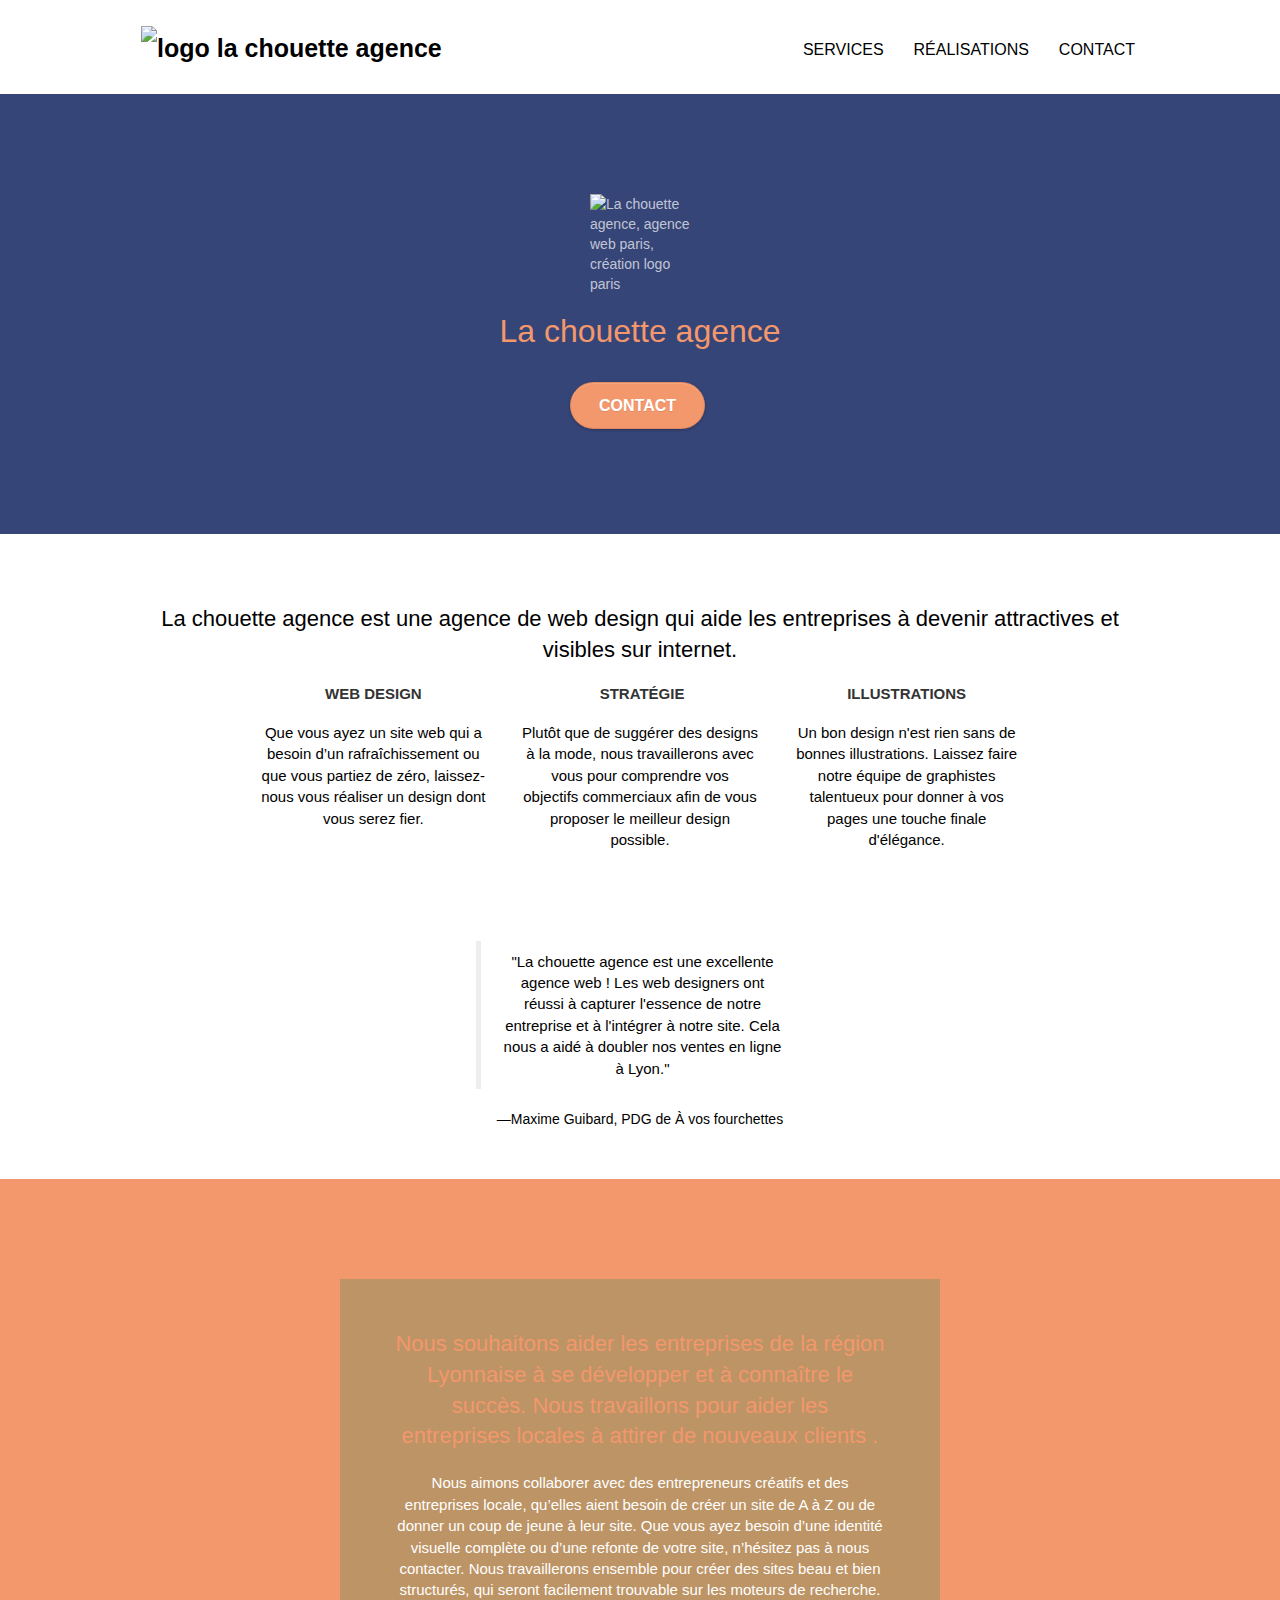
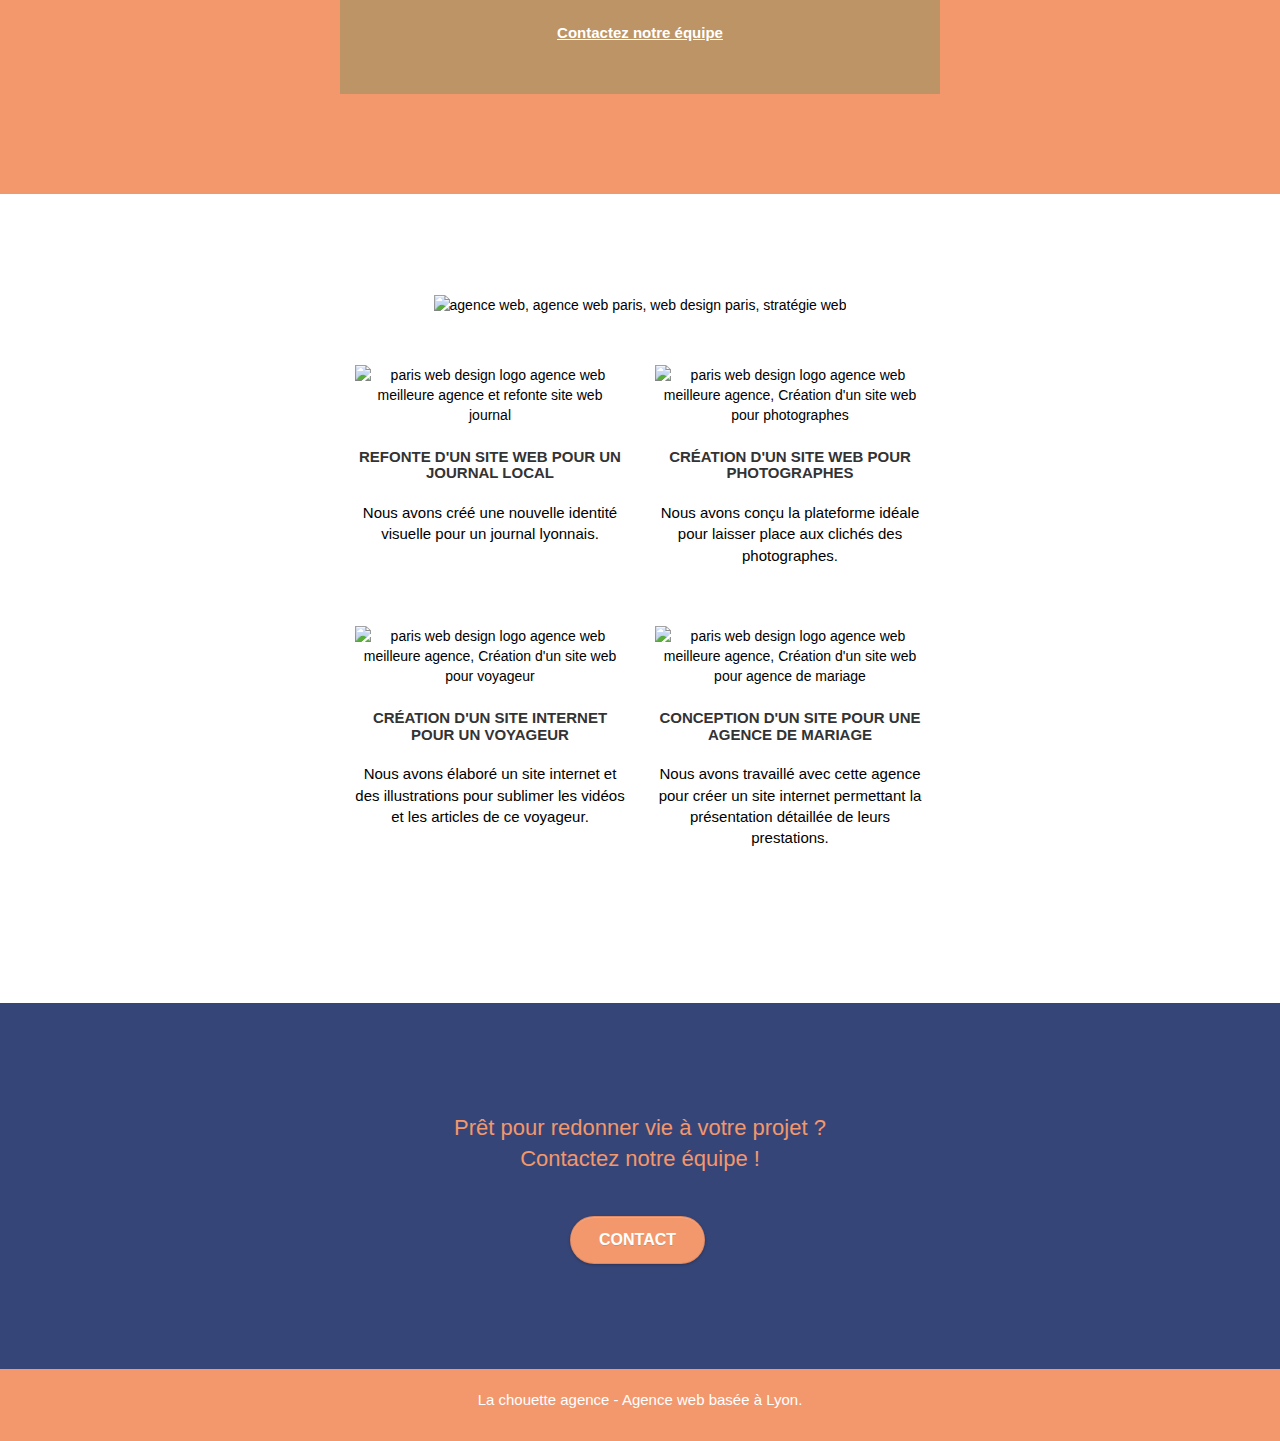
==== commit 2005e6cb: "div annuraires deleted and color constrast updated" ====
--- a/index.html
+++ b/index.html
@@ -253,64 +253,27 @@
 							<div class="row row-no-gutters social">
 								<div class="col-sm-3">
 									<div class="text-center">
-										<a class="social" href="https://twitter.com/la-chouette-agence-lyon"><span class="fa fa-twitter icon-md"></span></a>
-									</div>
-								</div>
-								<div class="col-sm-3">
-									<div class="text-center">
-										<a class="social" href="https://www.facebook.com/la-chouette-agence-lyon"><span class="fa fa-facebook icon-md"></span></a>
-									</div>
-								</div>
-								<div class="col-sm-3">
-									<div class="text-center">
-										<a class="social" href="https://dribbble.com/shots/15667495-La-chouette-agence-lyon"><span class="fa fa-dribbble icon-md"></span></a>
-									</div>
-								</div>
-								<div class="col-sm-3">
-									<div class="text-center">
-										<a class="social" href="https://www.instagram.com/la-chouette-agence-lyon/?hl=fr"><span class="fa fa-instagram icon-md"></span></a>
+										<a class="social" href="https://twitter.com/la-chouette-agence-lyon" aria-label="Twitter"><span class="fa fa-twitter icon-md"></span></a>
+									</div>
+								</div>
+								<div class="col-sm-3">
+									<div class="text-center">
+										<a class="social" href="https://www.facebook.com/la-chouette-agence-lyon" aria-label="Facebook"><span class="fa fa-facebook icon-md"></span></a>
+									</div>
+								</div>
+								<div class="col-sm-3">
+									<div class="text-center">
+										<a class="social" href="https://dribbble.com/shots/15667495-La-chouette-agence-lyon"aria-label="Dribble"><span class="fa fa-dribbble icon-md"></span></a>
+									</div>
+								</div>
+								<div class="col-sm-3">
+									<div class="text-center">
+										<a class="social" href="https://www.instagram.com/la-chouette-agence-lyon/?hl=fr"aria-label="Instagram"><span class="fa fa-instagram icon-md"></span></a>
 									</div>
 								</div>
 							<!-- div class="keywords" deleted due to black hat SEO -->
 							</div>
-							<div class="row">
-								<div class="col-sm-4">
-									Partenaires
-										<ul>
-											<li><a href="voiture.com">voiture.com</a></li>
-											<li><a href="pizza.com">pizza.com</a></li>
-											<li><a href="matoiture.com">matoiture.com</a></li>
-											<li><a href="immobilierseo.com">immobilierseo.com</a></li>
-										</ul>		
-								</div>
-								<div class="col-sm-4">
-									Annuaires liste 1
-									<ul>
-										<li><a href="annuaireagence.com">annuaireagence.com</a></li>
-										<li><a href="annuaireseo.com">annuaireseo.com</a></li>
-										<li><a href="annuairemarketing.com">annuairemarketing.com</a></li>
-										<li><a href="123seoture.com">123seo.com</a></li>
-										<li><a href="123site.com">123site.com</a></li>
-										<li><a href="annuairewordpress.com">annuairewordpress.com</a></li>
-										<li><a href="listeagence.com">listeagence.com</a></li>
-										<li><a href="meilleuresagencesparis.com">meilleuresagencesparis.com</a></li>
-										<li><a href="listeseo.com">listeseo.com</a></li>
-									</ul>
-								</div>
-								<div class="col-sm-4">
-									Annuaires liste 2
-									<ul>
-										<li><a href="betterseo.com">betterseo.com</a></li>
-										<li><a href="ameliorerseo.com">ameliorerseo.com</a></li>
-										<li><a href="seojuicelien.com">seojuicelien.com</a></li>
-										<li><a href="meilleursliens.com">meilleursliens.com</a></li>
-										<li><a href="liensagogo.com">liensagogo.com</a></li>
-										<li><a href="backlink.com">backlink.com</a></li>
-										<li><a href="linkjuiceannuaire.com">linkjuiceannuaire.com</a></li>
-										<li><a href="remontersurgoogle.com">remontersurgoogle.com</a></li>
-										<li><a href="vraiseofiable.com">vraiseofiable.com</a></li>
-									</ul>
-								</div>
+							<!-- div partenaires/annuaires deleted due to black hat SEO -->
 							</div>
 						</div>
 					</div>
--- a/style.css
+++ b/style.css
@@ -195,7 +195,7 @@
 
 .d-bloc .panel,
 .l-bloc {
-    color: rgba(0, 0, 0, .5);
+    color: #000000;
 }
 
 .d-bloc .panel button:hover,
@@ -677,7 +677,7 @@
 }
 
 p {
-    font-size: 11px;
+    font-size: 15px;
 }
 
 .tight-width-whitespace {
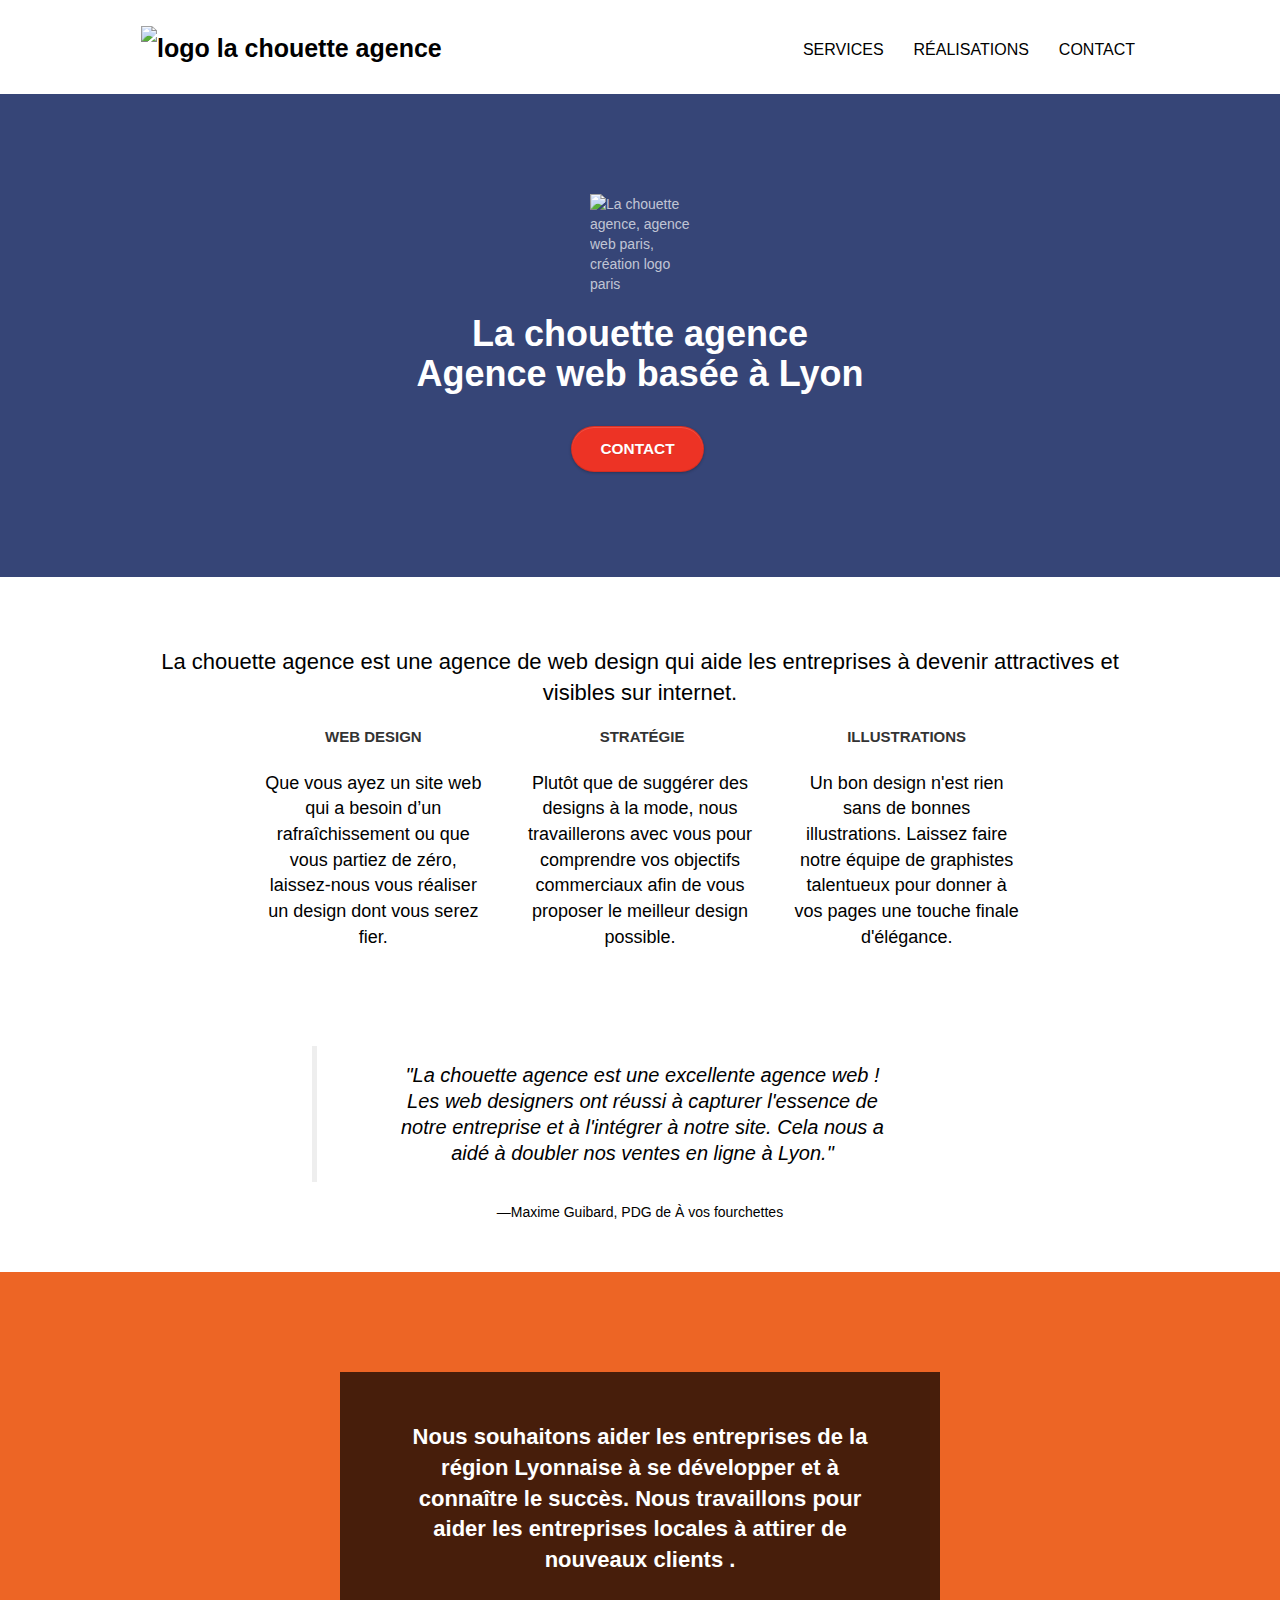
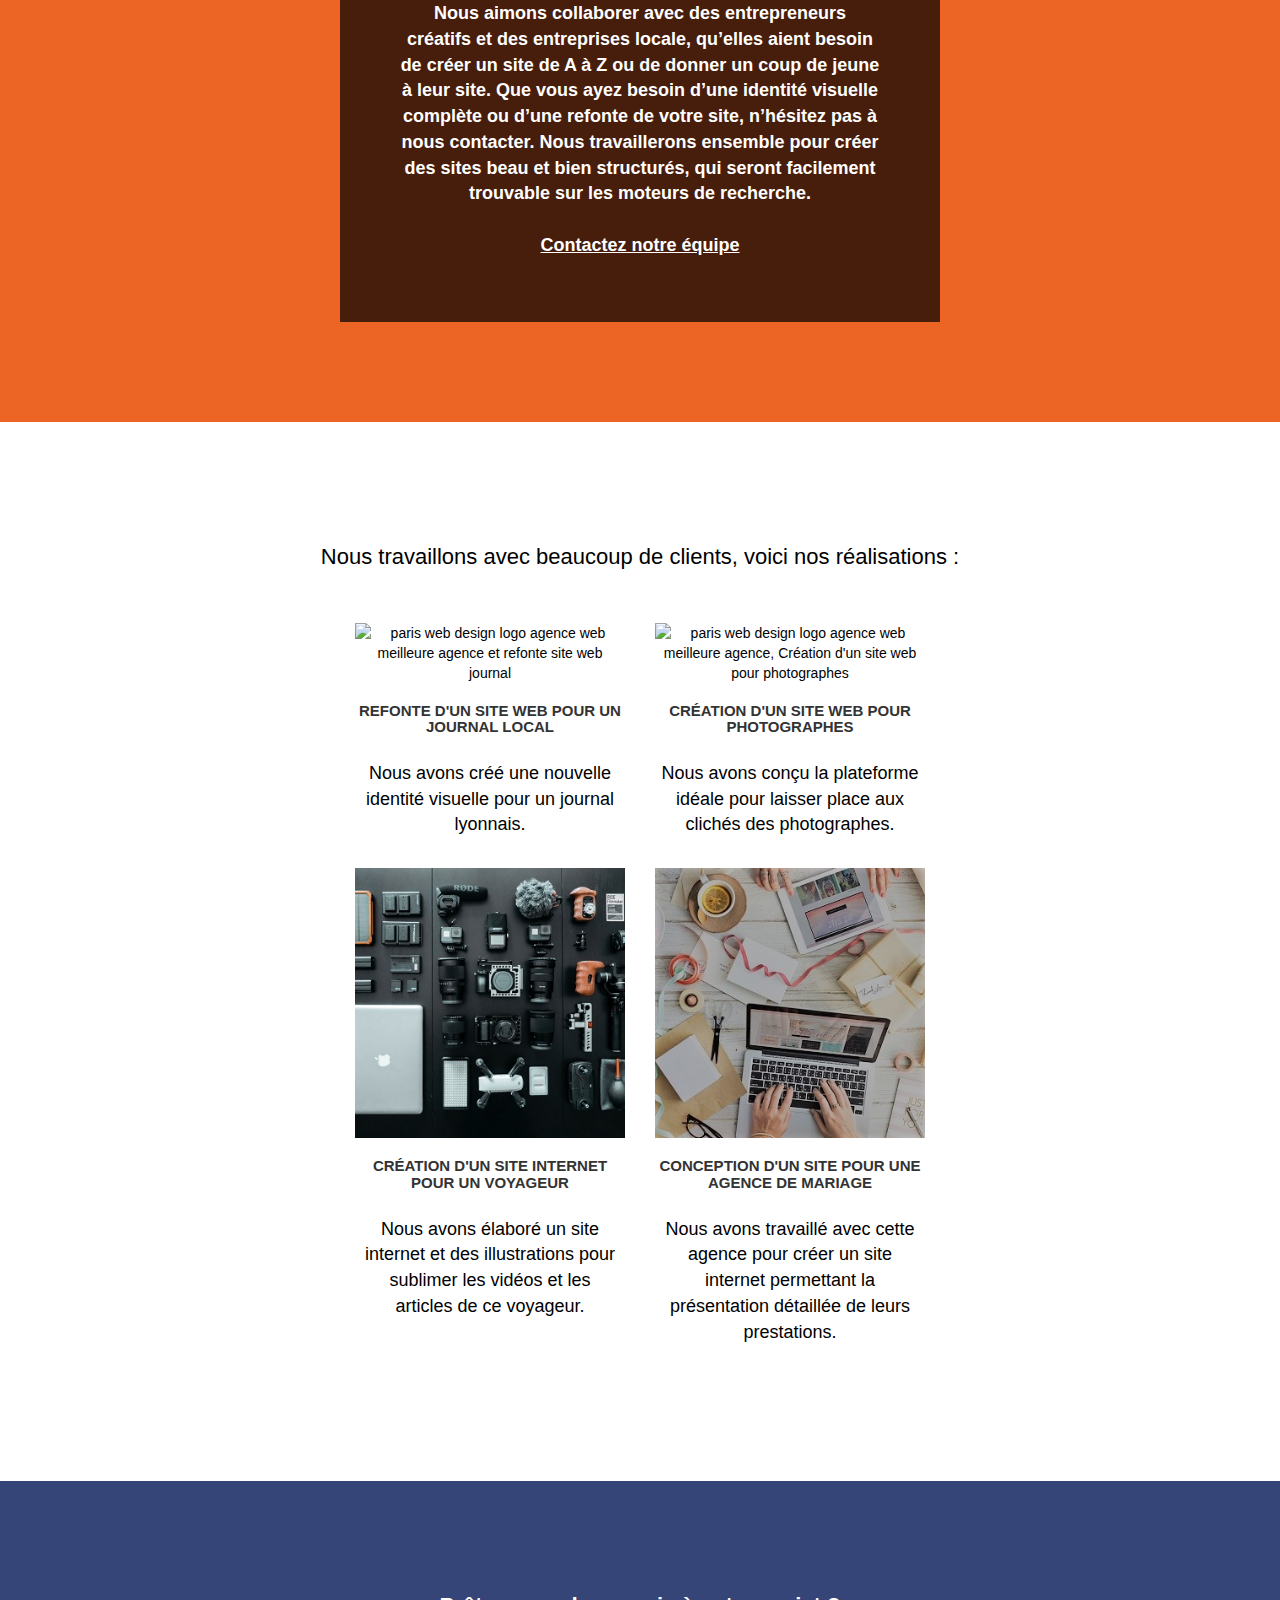
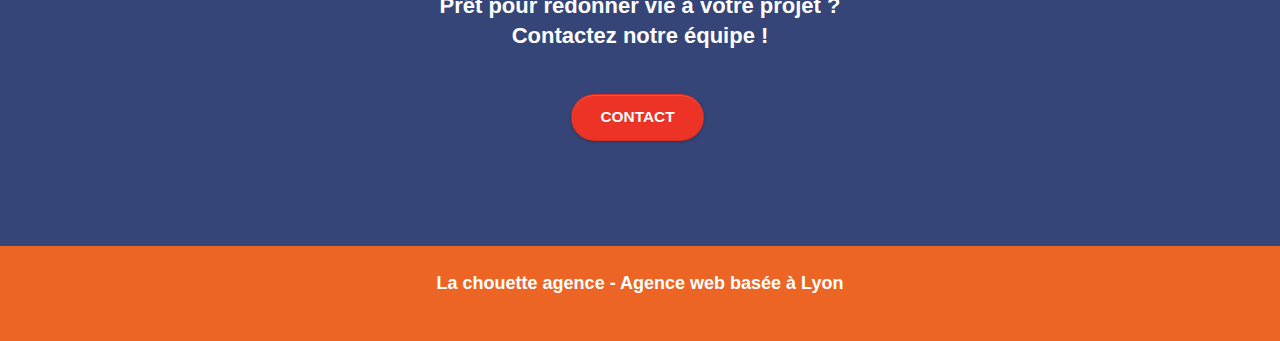
==== commit 83231bd3: "portfolio-row responsive and blockquote updated" ====
--- a/index.html
+++ b/index.html
@@ -6,7 +6,7 @@
 	<head>
 		<meta charset="utf-8">
 		<!-- Keyword's repetition deleted and relevant ones added  -->
-		<meta name="keywords" content="seo, site web, site internet, stratégie web, entreprise web design lyon, agence web design lyon, france">
+		<meta name="keywords" content="seo, site web, site internet, comment être visible sur internet, stratégie web, entreprise web design lyon, agence web design lyon, france">
 		<!-- Description completed  -->
 		<meta name="description" content="Vous cherchez une agence de web design à Lyon ? Découvrez l'expertise de la chouette agence, entreprise spécialisée en création d'interfaces web.">
 		<meta name="viewport" content="width=device-width, initial-scale=1.0, viewport-fit=cover">
@@ -42,7 +42,7 @@
 		<div class="page-container">
 		
 			<!-- bloc-0 -->
-			<header class="bloc bgc-white l-bloc " id="bloc-0">
+			<header class="bloc bgc-white l-bloc " id="header">
 				<div class="container bloc-sm">
 
 					<nav class="navbar row">
@@ -80,13 +80,13 @@
 			<!-- bloc-0 END -->
 
 			<!-- bloc-1-presentation -->
-			<section class="bloc bgc-dark-slate-blue bg-banniere d-bloc bg-t-edge bloc-bg-texture texture-paper b-parallax" id="bloc-1-hero">
+			<section class="bloc bgc-dark-slate-blue bg-banniere d-bloc bg-t-edge bloc-bg-texture texture-paper b-parallax" id="presentation">
 				<div class="container bloc-lg">
 					<div class="row tight-width-whitespace">
 						<div class="col-sm-12">
 							<img src="img/logo.png" class="center-block image-resize-mode" width="100" alt="La chouette agence, agence web paris, création logo paris" />
 							<h1 class="text-center hero-bloc-text tc-white ">
-								La chouette agence
+								La chouette agence<br/>Agence web basée à Lyon
 							</h1>
 							<div class="text-center">
 								<a href="contact.html" class="btn btn-lg btn-clean btn-rd cta-hero btn-atomic-tangerine" id="cta-hero">CONTACT</a>
@@ -147,7 +147,7 @@
 							<!-- img replaced by figure/blockquote -->
 							<figure>
 								<blockquote>
-									<p>"La chouette agence est une excellente agence web ! Les web designers ont réussi à capturer l'essence de notre entreprise et à l'intégrer à notre site. Cela nous a aidé à doubler nos ventes en ligne à Lyon."</p>
+									<p class="statement-bloc-text">"La chouette agence est une excellente agence web ! Les web designers ont réussi à capturer l'essence de notre entreprise et à l'intégrer à notre site. Cela nous a aidé à doubler nos ventes en ligne à Lyon."</p>
 								</blockquote>
 								<figcaption>—Maxime Guibard, PDG de À vos fourchettes</figcaption>
 							</figure>
@@ -158,7 +158,7 @@
 			<!-- bloc-2-services END -->
 
 			<!-- bloc-3-what-i-do -->
-			<section class="bloc tc-white bgc-atomic-tangerine bg-presentation d-bloc bloc-bg-texture texture-paper b-parallax" id="bloc-3-what-i-do">
+			<section class="bloc tc-white bgc-atomic-tangerine bg-presentation d-bloc bloc-bg-texture texture-paper b-parallax" id="what-i-do">
 				<div class="container bloc-lg">
 					<div class="row tight-width-whitespace black-background">
 						<div class="col-sm-12">
@@ -180,7 +180,8 @@
 				<div class="container bloc-lg">
 					<div class="row">
 						<div class="col-sm-12 text-center">
-							<img alt="agence web, agence web paris, web design paris, stratégie web" src="img/title2.png" />
+							<!-- img replaced by h2 title -->
+							<h2 class="text-center">Nous travaillons avec beaucoup de clients, voici nos réalisations :</h2>
 						</div>
 					</div>
 					<div class="row tight-width-whitespace portfolio-row">
@@ -202,10 +203,8 @@
 								Nous avons conçu la plateforme idéale pour laisser place aux clichés des photographes.
 							</p>
 						</div>
-					</div>
-					<div class="row tight-width-whitespace portfolio-row">
-						<div class="col-sm-6">
-							<a href="#" data-lightbox="img/3.bmp" data-gallery-id="gallery-1" data-caption="Création d'un site internet pour un voyageur" data-frame="snapshot-lb"><img src="img/3.bmp" class="img-responsive portfolio-thumb" alt="paris web design logo agence web meilleure agence, Création d'un site web pour voyageur"/></a>
+						<div class="col-sm-6">
+							<a href="#" data-lightbox="img/3.jpg" data-gallery-id="gallery-1" data-caption="Création d'un site internet pour un voyageur" data-frame="snapshot-lb"><img src="img/3.jpg" class="img-responsive portfolio-thumb" alt="paris web design logo agence web meilleure agence, Création d'un site web pour voyageur"/></a>
 							<h3 class="mg-md text-center">
 								Création d'un site internet pour un voyageur
 							</h3>
@@ -214,7 +213,7 @@
 							</p>
 						</div>
 						<div class="col-sm-6">
-							<a href="#" data-lightbox="img/4.bmp" data-gallery-id="gallery-1" data-caption="Conception d'un site pour une agence de mariage" data-frame="snapshot-lb"><img src="img/4.bmp" class="img-responsive portfolio-thumb" alt="paris web design logo agence web meilleure agence, Création d'un site web pour agence de mariage" /></a>
+							<a href="#" data-lightbox="img/4.jpg" data-gallery-id="gallery-1" data-caption="Conception d'un site pour une agence de mariage" data-frame="snapshot-lb"><img src="img/4.jpg" class="img-responsive portfolio-thumb" alt="paris web design logo agence web meilleure agence, Création d'un site web pour agence de mariage" /></a>
 							<h3 class="mg-md text-center">
 								Conception d'un site pour une agence de mariage
 							</h3>
@@ -228,7 +227,7 @@
 			<!-- bloc-4-portfolio END -->
 
 			<!-- bloc-5-cta -->
-			<section class="bloc bgc-dark-slate-blue bg-banniere d-bloc bloc-bg-texture texture-paper" id="bloc-5-cta">
+			<section class="bloc bgc-dark-slate-blue bg-banniere d-bloc bloc-bg-texture texture-paper" id="cta">
 				<div class="container bloc-lg">
 					<div class="row">
 						<h2 class="mg-md text-center tc-white">
@@ -243,12 +242,12 @@
 			<!-- bloc-5-cta END -->
 
 			<!-- Footer - bloc-8 -->
-			<footer class="bloc bgc-atomic-tangerine d-bloc" id="bloc-8">
+			<footer class="bloc bgc-atomic-tangerine d-bloc" id="footer">
 				<div class="container bloc-sm">
 					<div class="row">
 						<div class="col-sm-12">
 							<p class="text-center white">
-								La chouette agence - Agence web basée à Lyon.<br>
+								La chouette agence - Agence web basée à Lyon<br>
 							</p>
 							<div class="row row-no-gutters social">
 								<div class="col-sm-3">
@@ -263,18 +262,17 @@
 								</div>
 								<div class="col-sm-3">
 									<div class="text-center">
-										<a class="social" href="https://dribbble.com/shots/15667495-La-chouette-agence-lyon"aria-label="Dribble"><span class="fa fa-dribbble icon-md"></span></a>
-									</div>
-								</div>
-								<div class="col-sm-3">
-									<div class="text-center">
-										<a class="social" href="https://www.instagram.com/la-chouette-agence-lyon/?hl=fr"aria-label="Instagram"><span class="fa fa-instagram icon-md"></span></a>
+										<a class="social" href="https://dribbble.com/shots/15667495-La-chouette-agence-lyon" aria-label="Dribble"><span class="fa fa-dribbble icon-md"></span></a>
+									</div>
+								</div>
+								<div class="col-sm-3">
+									<div class="text-center">
+										<a class="social" href="https://www.instagram.com/la-chouette-agence-lyon/?hl=fr" aria-label="Instagram"><span class="fa fa-instagram icon-md"></span></a>
 									</div>
 								</div>
 							<!-- div class="keywords" deleted due to black hat SEO -->
 							</div>
 							<!-- div partenaires/annuaires deleted due to black hat SEO -->
-							</div>
 						</div>
 					</div>
 				</div>
--- a/style.css
+++ b/style.css
@@ -91,7 +91,8 @@
 }
 
 .texture-paper::before {
-    background: url("img/texture-paper.png");
+    /* texture paper makes the site difficult to read */
+    /* background: url("img/texture-paper.png"); */
     background-size: 280px 280px;
 }
 
@@ -476,7 +477,7 @@
 }
 
 .icon-md {
-    font-size: 30px!important;
+    font-size: 50px!important;
 }
 
 .icon-lg {
@@ -659,7 +660,7 @@
 }
 
 .hero-bloc-text {
-    font-size: 38px;
+    font-size: 36px;
 }
 
 .hero-bloc-text-sub {
@@ -677,12 +678,16 @@
 }
 
 p {
-    font-size: 15px;
+    font-size: 18px;
+    text-align: center;
+    color: #FFF;
+    border-radius: 10px;
+    padding: 0.3em;
 }
 
 .tight-width-whitespace {
     max-width: 600px;
-    margin: auto auto auto auto;
+    margin: auto;
 }
 
 .h1 {
@@ -737,15 +742,20 @@
 
 .white {
     color: #FFFFFF!important;
+    font-weight: bold;
+    padding: 0.3em;
+    margin-bottom: 1em;
 }
 
 .portfolio-thumb {
-    margin-bottom: 24px;
+    margin: 15px auto 20px auto;
+    width: 100%;
+    height: auto;
 }
 
 .portfolio-row {
-    margin-bottom: 44px;
-    margin-top: 50px;
+    margin-bottom: 20px;
+    margin-top: 25px;
 }
 
 .avatar {
@@ -753,7 +763,7 @@
 }
 
 .black-background {
-    background-color: rgba(165, 147, 99, 0.7);
+    background-color: rgba(0, 0, 0, 0.7);
     padding: 40px 40px 40px 40px;
 }
 
@@ -771,16 +781,29 @@
 }
 
 .bgc-atomic-tangerine {
-    background-color: #F3976C;
+    background-color: #ed6525;
 }
 
 .tc-white {
-    color: #F3976C!important;
-}
-
+    color: #FFF!important;
+    font-weight: bold;
+}
+
+.form-title {
+    margin-top: 0px;
+    margin-bottom: 19px;
+    text-align: center;
+}
+
+.tc-white-background-color {
+    color: #FFF!important;
+    background: #ed3325;
+    font-weight: bold;
+}
 .btn-atomic-tangerine {
-    background: #F3976C;
-    color: #FFFFFF!important;
+    background: #ed3325;
+    color: #FFF!important;
+    font-size: 1.1em;
 }
 
 .btn-atomic-tangerine:hover {
@@ -822,7 +845,7 @@
 }
 
 .bg-presentation {
-    background-image: url("img/image-de-presentation.bmp");
+    background-image: url("img/image-de-presentation.jpg");
 }
 
 @media (max-width: 1024px) {
@@ -904,6 +927,9 @@
     #disqus_thread {
         padding-left: 10px!important;
         padding-right: 10px!important;
+        margin-left: 10px;
+        margin-right: 10px;
+        margin-top: 25px;
     }
     .b-parallax {
         background-attachment: scroll;
@@ -1012,6 +1038,8 @@
     }
     form {
         padding: 5px;
+        padding-right: 10px;
+        padding-left: 10px;
     }
     .close-lightbox {
         display: inline-block;
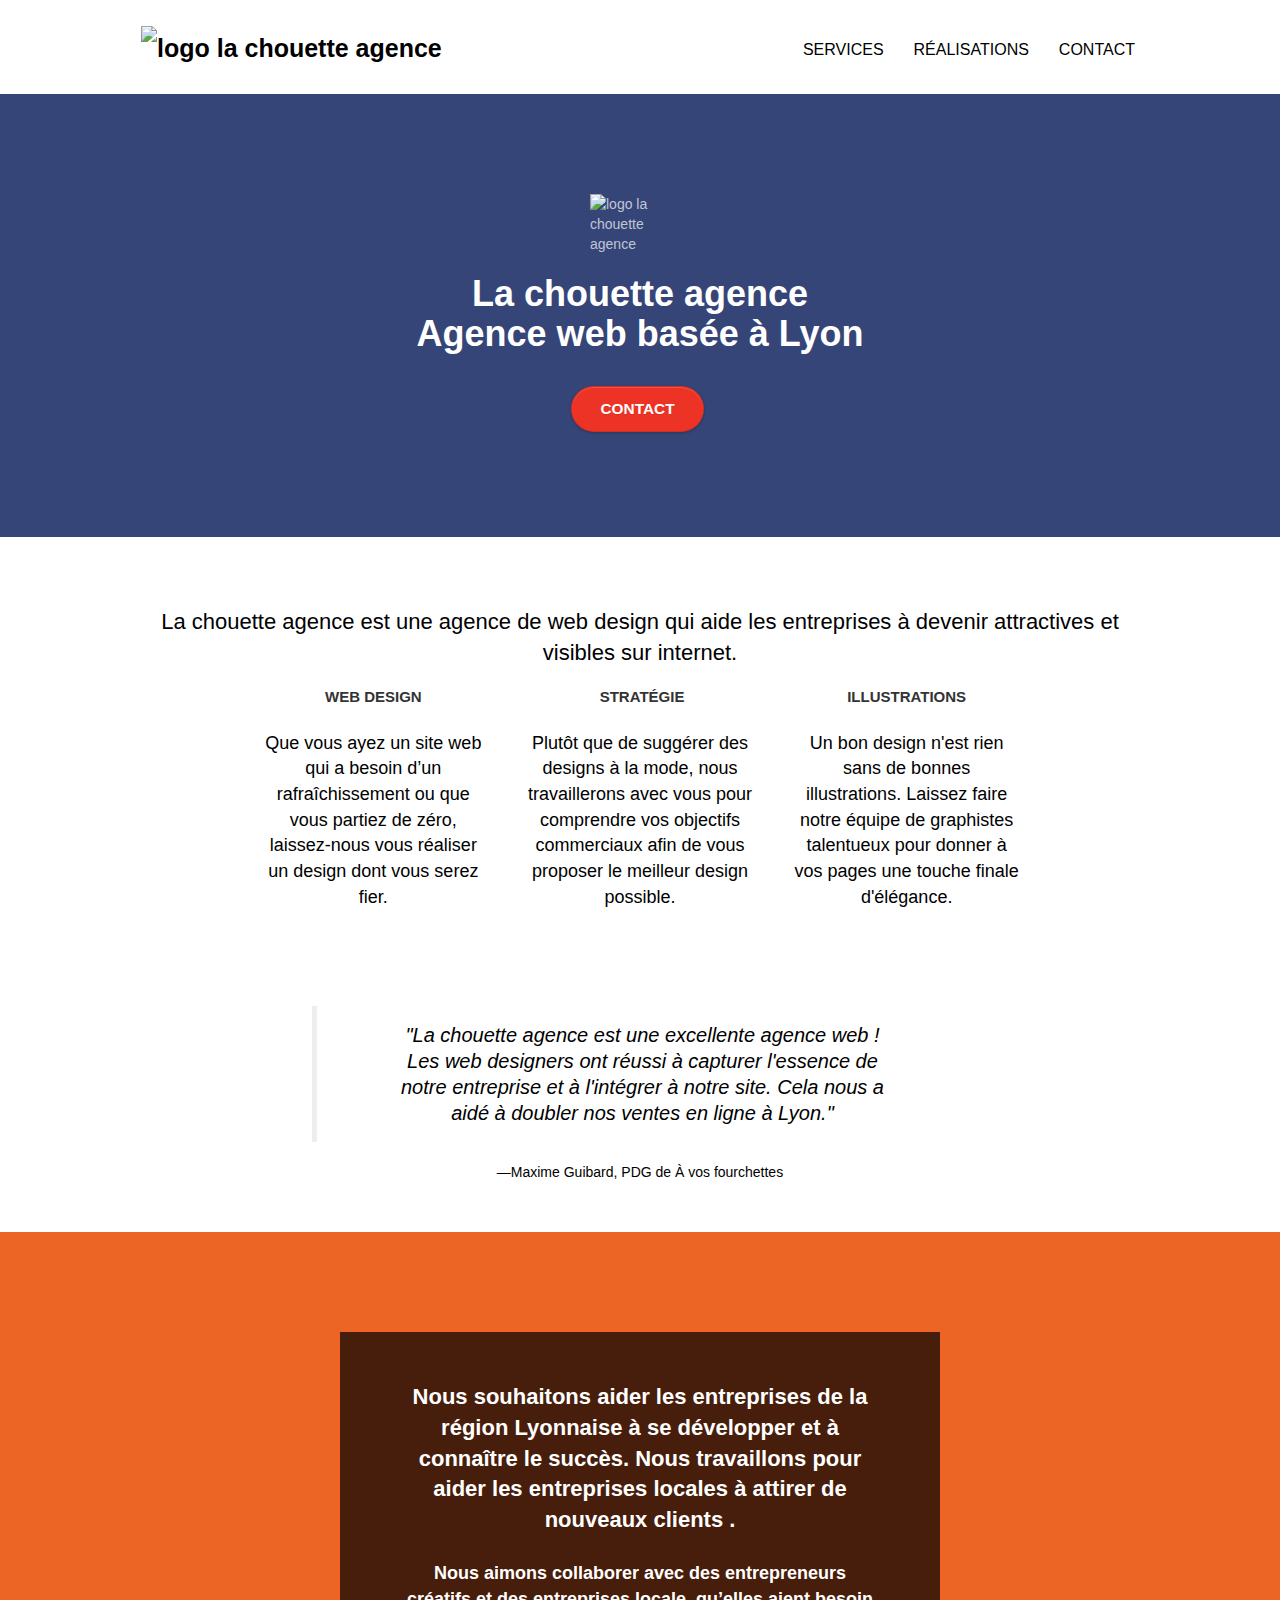
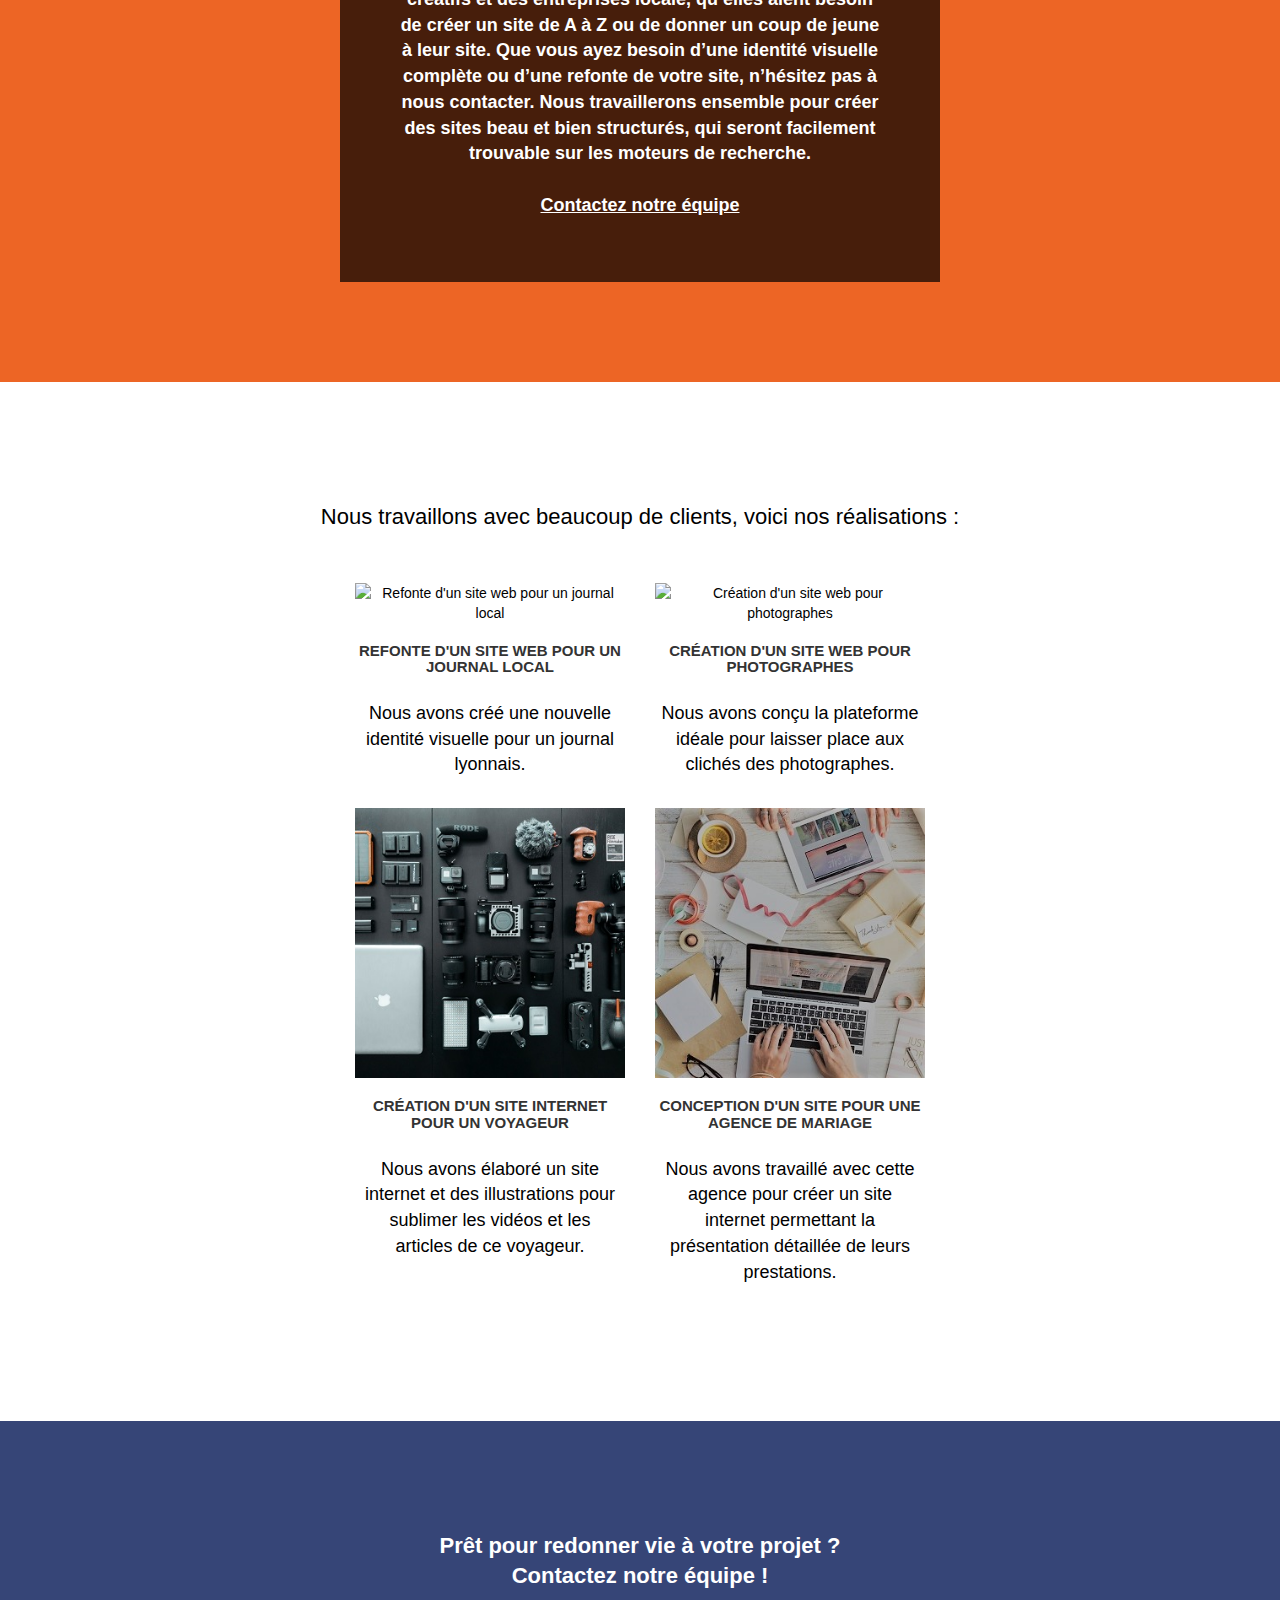
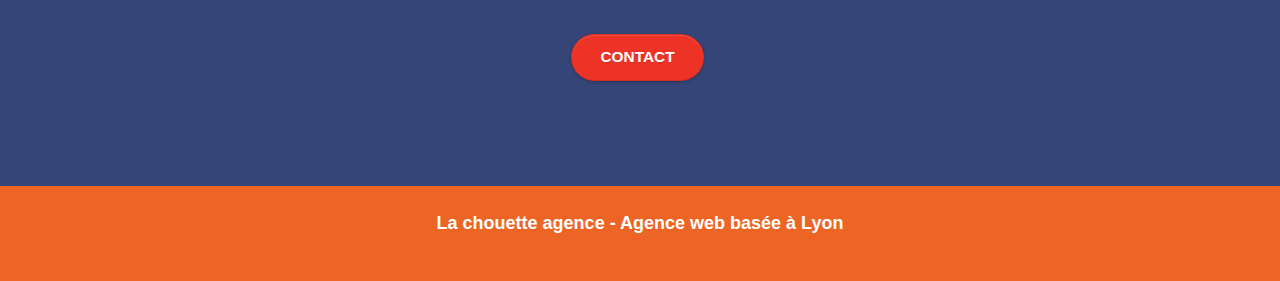
==== commit 1e3d8d48: "logo alt and # changed" ====
--- a/index.html
+++ b/index.html
@@ -84,7 +84,7 @@
 				<div class="container bloc-lg">
 					<div class="row tight-width-whitespace">
 						<div class="col-sm-12">
-							<img src="img/logo.png" class="center-block image-resize-mode" width="100" alt="La chouette agence, agence web paris, création logo paris" />
+							<img src="img/logo.png" class="center-block image-resize-mode" width="100" alt="logo la chouette agence" />
 							<h1 class="text-center hero-bloc-text tc-white ">
 								La chouette agence<br/>Agence web basée à Lyon
 							</h1>
@@ -186,7 +186,7 @@
 					</div>
 					<div class="row tight-width-whitespace portfolio-row">
 						<div class="col-sm-6">
-							<a href="#" data-lightbox="img/1.jpg" data-gallery-id="gallery-1" data-caption="Refonte d'un site web pour un journal local" data-frame="snapshot-lb"><img src="img/1.jpg" alt="paris web design logo agence web meilleure agence et refonte site web journal" class="img-responsive portfolio-thumb" /></a>
+							<a href="#" data-lightbox="img/1.jpg" data-gallery-id="gallery-1" data-caption="Refonte d'un site web pour un journal local" data-frame="snapshot-lb"><img src="img/1.jpg" alt="Refonte d'un site web pour un journal local" class="img-responsive portfolio-thumb" /></a>
 							<h3 class="mg-md text-center">
 								Refonte d'un site web pour un journal local
 							</h3>
@@ -195,7 +195,7 @@
 							</p>
 						</div>
 						<div class="col-sm-6">
-							<a href="#" data-lightbox="img/2.jpg" data-gallery-id="gallery-1" data-caption="Création d'un site web pour photographes" data-frame="snapshot-lb"><img src="img/2.jpg" class="img-responsive portfolio-thumb" alt="paris web design logo agence web meilleure agence, Création d'un site web pour photographes" /></a>
+							<a href="#" data-lightbox="img/2.jpg" data-gallery-id="gallery-1" data-caption="Création d'un site web pour photographes" data-frame="snapshot-lb"><img src="img/2.jpg" class="img-responsive portfolio-thumb" alt="Création d'un site web pour photographes" /></a>
 							<h3 class="mg-md text-center">
 								Création d'un site web pour photographes
 							</h3>
@@ -204,7 +204,7 @@
 							</p>
 						</div>
 						<div class="col-sm-6">
-							<a href="#" data-lightbox="img/3.jpg" data-gallery-id="gallery-1" data-caption="Création d'un site internet pour un voyageur" data-frame="snapshot-lb"><img src="img/3.jpg" class="img-responsive portfolio-thumb" alt="paris web design logo agence web meilleure agence, Création d'un site web pour voyageur"/></a>
+							<a href="#" data-lightbox="img/3.jpg" data-gallery-id="gallery-1" data-caption="Création d'un site internet pour un voyageur" data-frame="snapshot-lb"><img src="img/3.jpg" class="img-responsive portfolio-thumb" alt="Création d'un site internet pour un voyageur"/></a>
 							<h3 class="mg-md text-center">
 								Création d'un site internet pour un voyageur
 							</h3>
@@ -213,7 +213,7 @@
 							</p>
 						</div>
 						<div class="col-sm-6">
-							<a href="#" data-lightbox="img/4.jpg" data-gallery-id="gallery-1" data-caption="Conception d'un site pour une agence de mariage" data-frame="snapshot-lb"><img src="img/4.jpg" class="img-responsive portfolio-thumb" alt="paris web design logo agence web meilleure agence, Création d'un site web pour agence de mariage" /></a>
+							<a href="#" data-lightbox="img/4.jpg" data-gallery-id="gallery-1" data-caption="Conception d'un site pour une agence de mariage" data-frame="snapshot-lb"><img src="img/4.jpg" class="img-responsive portfolio-thumb" alt="Conception d'un site pour une agence de mariage" /></a>
 							<h3 class="mg-md text-center">
 								Conception d'un site pour une agence de mariage
 							</h3>
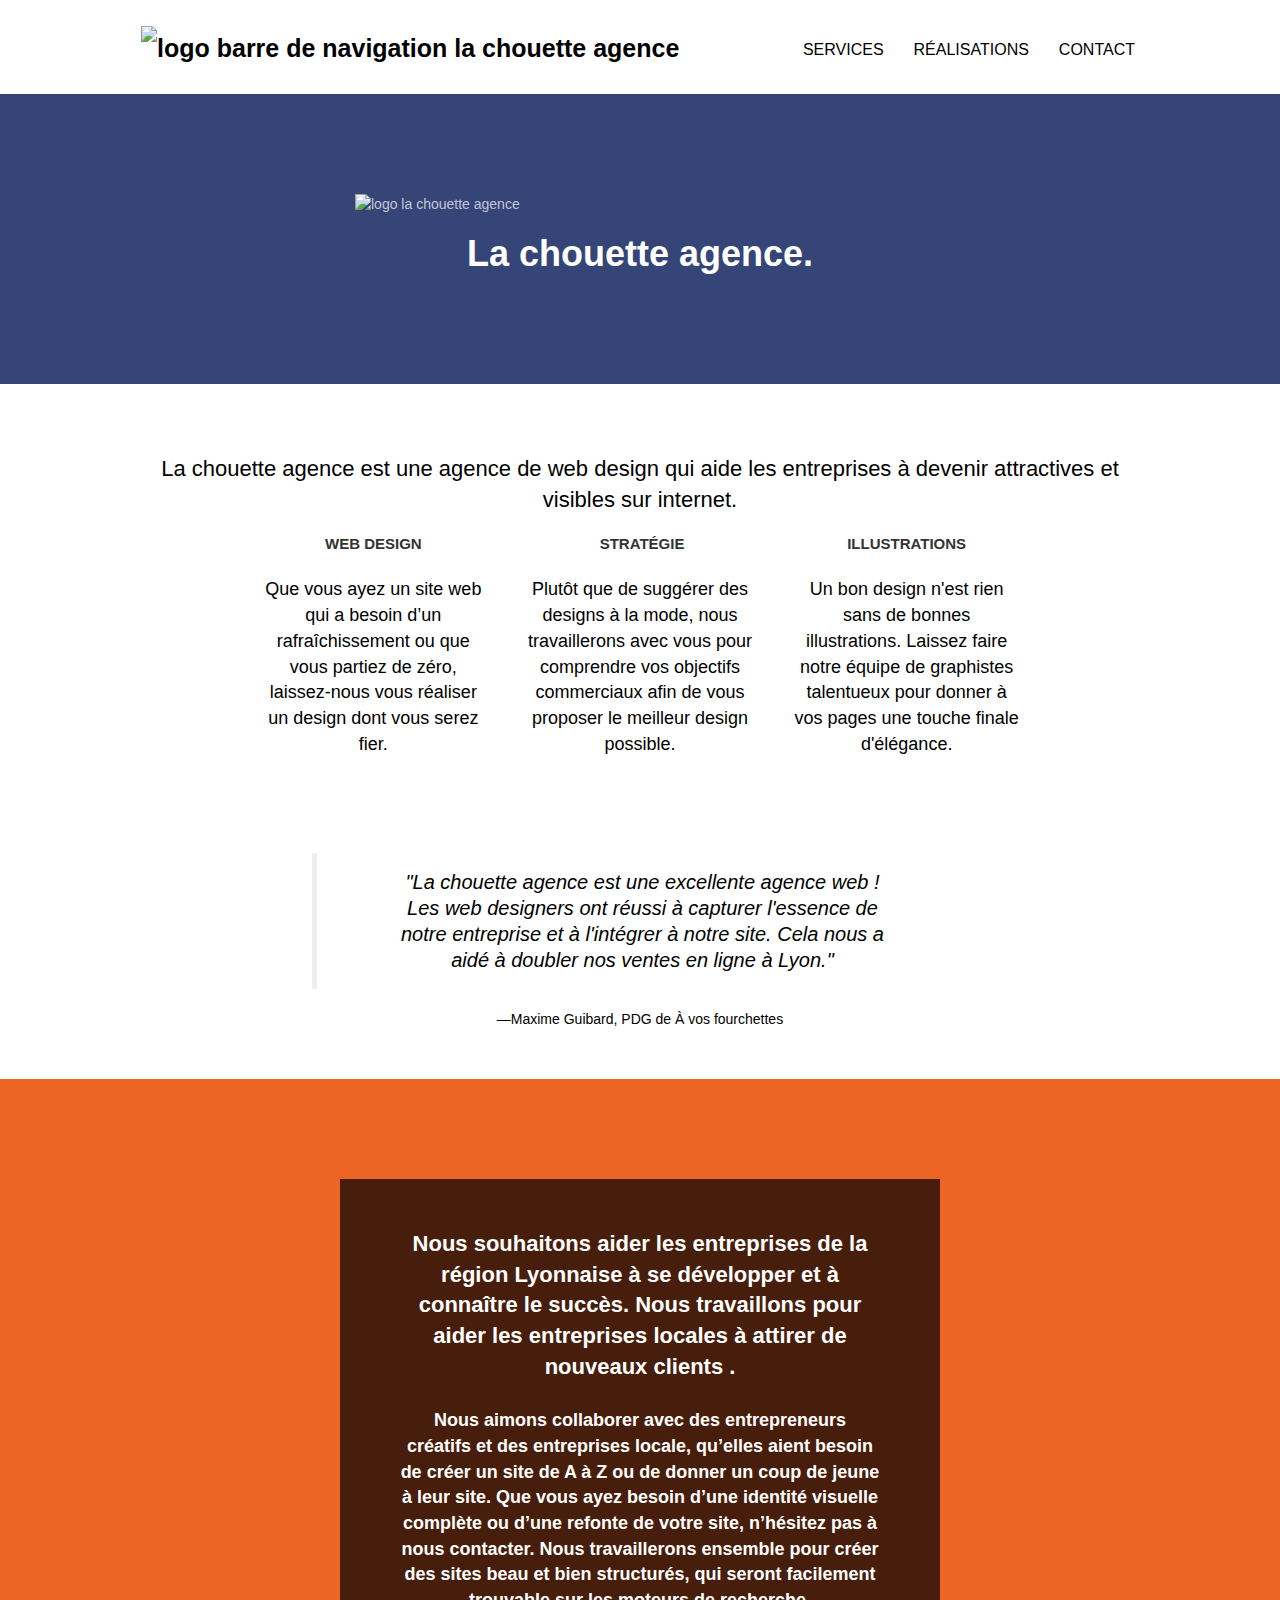
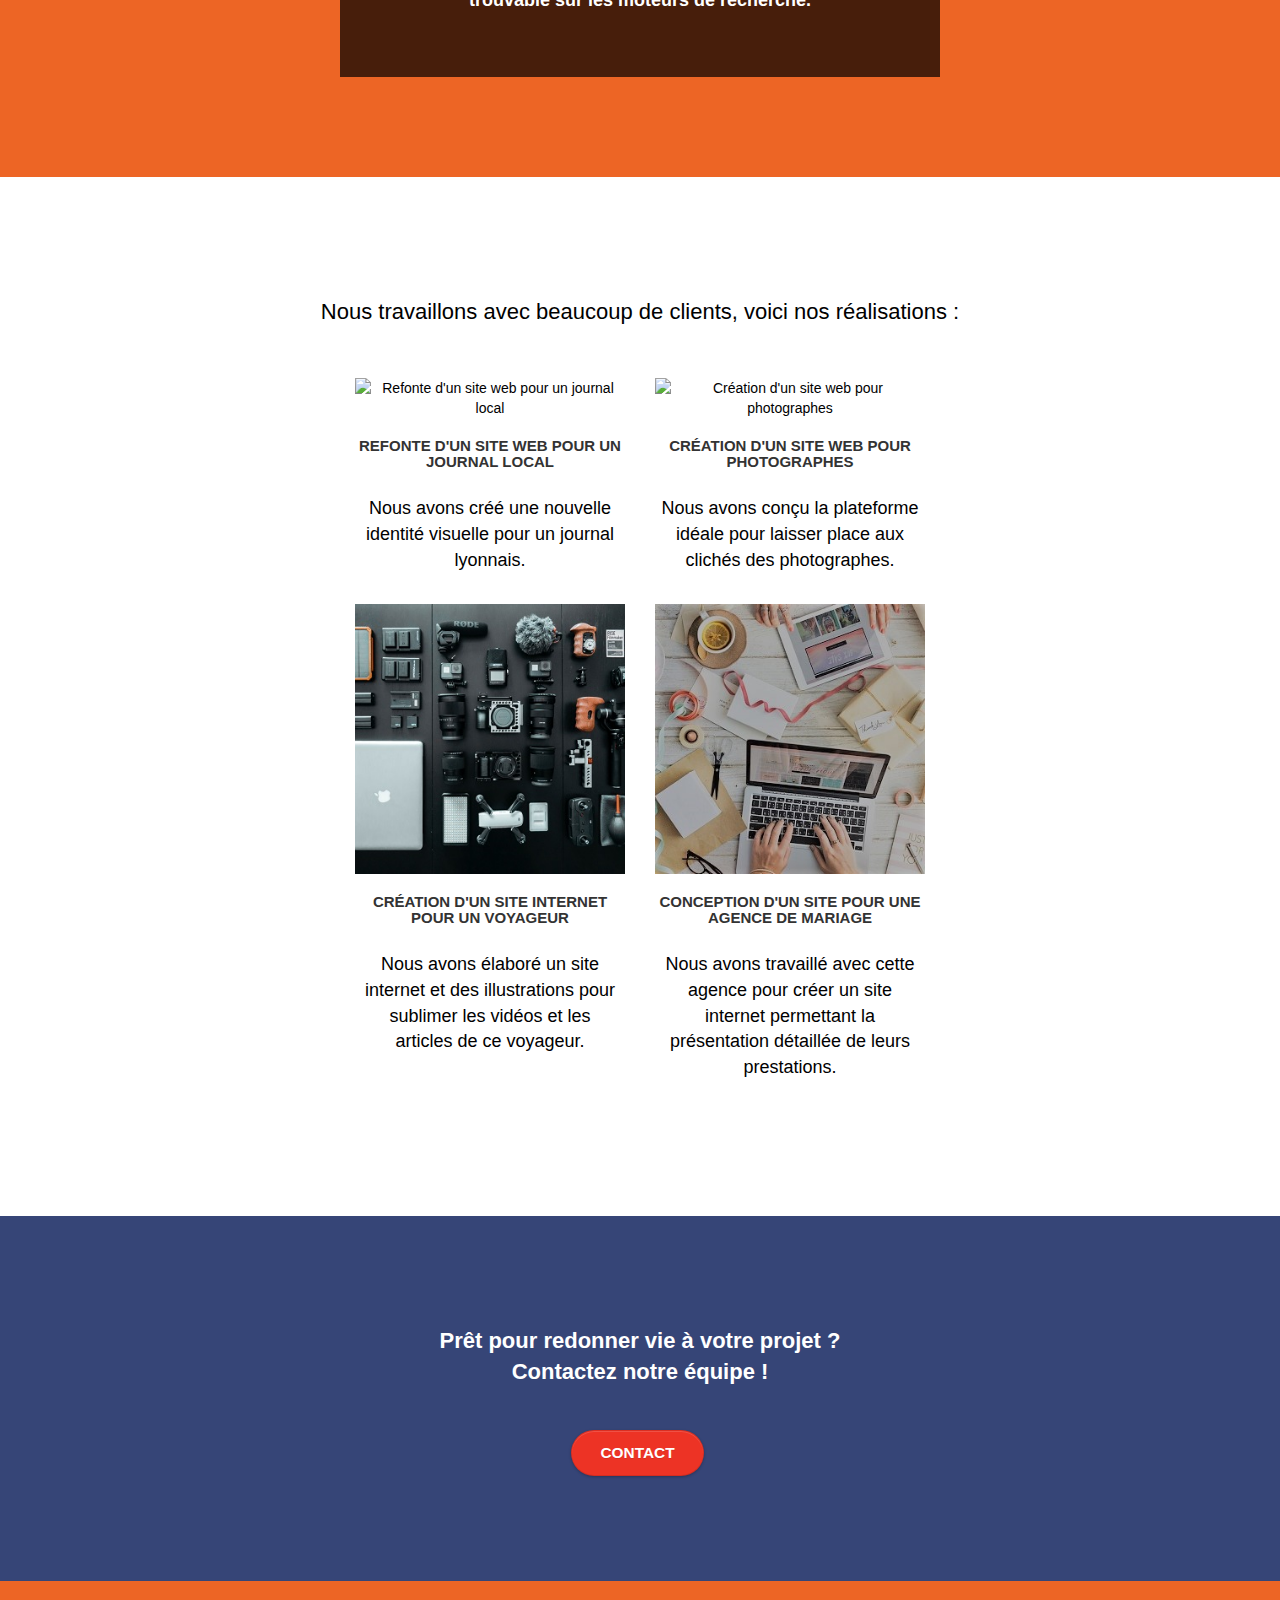
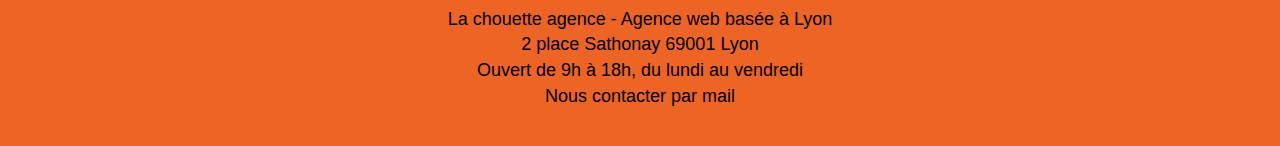
==== commit 3c410f37: "logo alt changed and extra ctc btn deleted" ====
--- a/index.html
+++ b/index.html
@@ -50,7 +50,7 @@
         					<!-- div class="keywords" deleted due to black hat SEO -->
 							<a class="navbar-brand" href="index.html">
 								<!-- alt text changed -->
-								<img src="img/la-chouette-agence.png" alt="logo la chouette agence" height="40" />
+								<img src="img/la-chouette-agence.png" alt="logo barre de navigation la chouette agence"/>
 							</a>
 							<!-- div class="keywords" deleted due to black hat SEO -->
 							<button id="nav-toggle" type="button" class="ui-navbar-toggle navbar-toggle" data-toggle="collapse" data-target=".navbar-1">
@@ -79,175 +79,178 @@
 			</header>
 			<!-- bloc-0 END -->
 
-			<!-- bloc-1-presentation -->
-			<section class="bloc bgc-dark-slate-blue bg-banniere d-bloc bg-t-edge bloc-bg-texture texture-paper b-parallax" id="presentation">
-				<div class="container bloc-lg">
-					<div class="row tight-width-whitespace">
-						<div class="col-sm-12">
-							<img src="img/logo.png" class="center-block image-resize-mode" width="100" alt="logo la chouette agence" />
-							<h1 class="text-center hero-bloc-text tc-white ">
-								La chouette agence<br/>Agence web basée à Lyon
-							</h1>
-							<div class="text-center">
-								<a href="contact.html" class="btn btn-lg btn-clean btn-rd cta-hero btn-atomic-tangerine" id="cta-hero">CONTACT</a>
-							</div>
-						</div>
-					</div>
-				</div>
-			</section>
-			<!-- bloc-1-presentation END -->
-
-			<!-- bloc-2-services -->
-			<!-- anchor changed to "services" -->
-			<section class="bloc bgc-white l-bloc" id="services">
-				<div class="container bloc-md">
-					<div class="row">
-						<div class="col-sm-12 text-center">
-							<!-- img replaced by h2 title -->
-							<h2 class="text-center">La chouette agence est une agence de web design qui aide les entreprises à devenir attractives et visibles sur internet.</h2>
-						</div>
-					</div>
-					<div class="row voffset-lg med-width-whitespace">
-						<div class="col-sm-4">
-							<div class="text-center">
-								<span class="et-icon-browser sm-shadow icon-dark-slate-blue icons icon-lg"></span>
-							</div>
-							<h3 class="mg-md text-center">
-								Web design
-							</h3>
-							<p class="text-center ">
-								Que vous ayez un site web qui a besoin d&rsquo;un rafraîchissement ou que vous partiez de zéro, laissez-nous vous réaliser un design dont vous serez fier.
-							</p>
-						</div>
-						<div class="col-sm-4">
-							<div class="text-center">
-								<span class="et-icon-presentation sm-shadow icon-dark-slate-blue icons icon-lg"></span>
-							</div>
-							<h3 class="mg-md text-center">
-								&nbsp;Stratégie
-							</h3>
-							<p class="text-center ">
-								Plutôt que de suggérer des designs à la mode, nous travaillerons avec vous pour comprendre vos objectifs commerciaux afin de vous proposer le meilleur design possible.<br>
-							</p>
-						</div>
-						<div class="col-sm-4">
-							<div class="text-center">
-								<span class="et-icon-edit sm-shadow icon-dark-slate-blue icons icon-lg"></span>
-							</div>
-							<h3 class="mg-md text-center">
-								Illustrations
-							</h3>
-							<p class="text-center ">
-								Un bon design n'est rien sans de bonnes illustrations. Laissez faire notre équipe de graphistes talentueux pour donner à vos pages une touche finale d'élégance.
-							</p>
-						</div>
-					</div>
-					<div class="row voffset-lg voffset">
-						<div class="col-xs-12 col-md-8 col-md-offset-2 text-center">
-							<!-- img replaced by figure/blockquote -->
-							<figure>
-								<blockquote>
-									<p class="statement-bloc-text">"La chouette agence est une excellente agence web ! Les web designers ont réussi à capturer l'essence de notre entreprise et à l'intégrer à notre site. Cela nous a aidé à doubler nos ventes en ligne à Lyon."</p>
-								</blockquote>
-								<figcaption>—Maxime Guibard, PDG de À vos fourchettes</figcaption>
-							</figure>
-						</div>
-					</div>
-				</div>
-			</section>
-			<!-- bloc-2-services END -->
-
-			<!-- bloc-3-what-i-do -->
-			<section class="bloc tc-white bgc-atomic-tangerine bg-presentation d-bloc bloc-bg-texture texture-paper b-parallax" id="what-i-do">
-				<div class="container bloc-lg">
-					<div class="row tight-width-whitespace black-background">
-						<div class="col-sm-12">
+			<main>
+
+				<!-- bloc-1-presentation -->
+				<section class="bloc bgc-dark-slate-blue bg-banniere d-bloc bg-t-edge bloc-bg-texture texture-paper b-parallax" id="presentation">
+					<div class="container bloc-lg">
+						<div class="row tight-width-whitespace">
+							<div class="col-sm-12">
+								<img src="img/logo.png" class="center-block image-resize-mode" alt="logo la chouette agence" />
+								<h1 class="text-center hero-bloc-text tc-white ">
+									La chouette agence.
+								</h1>
+							</div>
+						</div>
+					</div>
+				</section>
+				<!-- bloc-1-presentation END -->
+
+				<!-- bloc-2-services -->
+				<!-- anchor changed to "services" -->
+				<section class="bloc bgc-white l-bloc" id="services">
+					<div class="container bloc-md">
+						<div class="row">
+							<div class="col-sm-12 text-center">
+								<!-- img replaced by h2 title -->
+								<h2 class="text-center">La chouette agence est une agence de web design qui aide les entreprises à devenir attractives et visibles sur internet.</h2>
+							</div>
+						</div>
+						<div class="row voffset-lg med-width-whitespace">
+							<div class="col-sm-4">
+								<div class="text-center">
+									<span class="et-icon-browser sm-shadow icon-dark-slate-blue icons icon-lg"></span>
+								</div>
+								<h3 class="mg-md text-center">
+									Web design
+								</h3>
+								<p class="text-center ">
+									Que vous ayez un site web qui a besoin d&rsquo;un rafraîchissement ou que vous partiez de zéro, laissez-nous vous réaliser un design dont vous serez fier.
+								</p>
+							</div>
+							<div class="col-sm-4">
+								<div class="text-center">
+									<span class="et-icon-presentation sm-shadow icon-dark-slate-blue icons icon-lg"></span>
+								</div>
+								<h3 class="mg-md text-center">
+									&nbsp;Stratégie
+								</h3>
+								<p class="text-center ">
+									Plutôt que de suggérer des designs à la mode, nous travaillerons avec vous pour comprendre vos objectifs commerciaux afin de vous proposer le meilleur design possible.<br>
+								</p>
+							</div>
+							<div class="col-sm-4">
+								<div class="text-center">
+									<span class="et-icon-edit sm-shadow icon-dark-slate-blue icons icon-lg"></span>
+								</div>
+								<h3 class="mg-md text-center">
+									Illustrations
+								</h3>
+								<p class="text-center ">
+									Un bon design n'est rien sans de bonnes illustrations. Laissez faire notre équipe de graphistes talentueux pour donner à vos pages une touche finale d'élégance.
+								</p>
+							</div>
+						</div>
+						<div class="row voffset-lg voffset">
+							<div class="col-xs-12 col-md-8 col-md-offset-2 text-center">
+								<!-- img replaced by figure/blockquote -->
+								<figure>
+									<blockquote>
+										<p class="statement-bloc-text">"La chouette agence est une excellente agence web ! Les web designers ont réussi à capturer l'essence de notre entreprise et à l'intégrer à notre site. Cela nous a aidé à doubler nos ventes en ligne à Lyon."</p>
+									</blockquote>
+									<figcaption>—Maxime Guibard, PDG de À vos fourchettes</figcaption>
+								</figure>
+							</div>
+						</div>
+					</div>
+				</section>
+				<!-- bloc-2-services END -->
+
+				<!-- bloc-3-what-i-do -->
+				<section class="bloc tc-white bgc-atomic-tangerine bg-presentation d-bloc bloc-bg-texture texture-paper b-parallax" id="what-i-do">
+					<div class="container bloc-lg">
+						<div class="row tight-width-whitespace black-background">
+							<div class="col-sm-12">
+								<h2 class="mg-md text-center tc-white">
+									Nous souhaitons aider les entreprises de la région Lyonnaise à se développer et à connaître le succès. Nous travaillons pour aider les entreprises locales à attirer de nouveaux clients .<br>
+								</h2>
+								<p class="text-center white">
+									Nous aimons collaborer avec des entrepreneurs créatifs et des entreprises locale, qu’elles aient besoin de créer un site de A à Z ou de donner un coup de jeune à leur site. Que vous ayez besoin d’une identité visuelle complète ou d’une refonte de votre site, n’hésitez pas à nous contacter. Nous travaillerons ensemble pour créer des sites beau et bien structurés, qui seront facilement trouvable sur les moteurs de recherche. <br>
+								</p>
+							</div>
+						</div>
+					</div>
+				</section>
+				<!-- bloc-3-what-i-do END -->
+
+				<!-- bloc-4-portfolio -->
+				<!-- anchor changed to "portfolio" -->
+				<section class="bloc bgc-white bg-lines-h2-bg bg-repeat l-bloc" id="portfolio">
+					<div class="container bloc-lg">
+						<div class="row">
+							<div class="col-sm-12 text-center">
+								<!-- img replaced by h2 title -->
+								<h2 class="text-center">Nous travaillons avec beaucoup de clients, voici nos réalisations :</h2>
+							</div>
+						</div>
+						<div class="row tight-width-whitespace portfolio-row">
+							<div class="col-sm-6">
+								<a href="#" data-lightbox="img/1.jpg" data-gallery-id="gallery-1" data-caption="Refonte d'un site web pour un journal local" data-frame="snapshot-lb"><img src="img/1.jpg" alt="Refonte d'un site web pour un journal local" class="img-responsive portfolio-thumb" /></a>
+								<h3 class="mg-md text-center">
+									Refonte d'un site web pour un journal local
+								</h3>
+								<p class="text-center">
+									Nous avons créé une nouvelle identité visuelle pour un journal lyonnais.
+								</p>
+							</div>
+							<div class="col-sm-6">
+								<a href="#" data-lightbox="img/2.jpg" data-gallery-id="gallery-1" data-caption="Création d'un site web pour photographes" data-frame="snapshot-lb"><img src="img/2.jpg" class="img-responsive portfolio-thumb" alt="Création d'un site web pour photographes" /></a>
+								<h3 class="mg-md text-center">
+									Création d'un site web pour photographes
+								</h3>
+								<p class="text-center">
+									Nous avons conçu la plateforme idéale pour laisser place aux clichés des photographes.
+								</p>
+							</div>
+							<div class="col-sm-6">
+								<a href="#" data-lightbox="img/3.jpg" data-gallery-id="gallery-1" data-caption="Création d'un site internet pour un voyageur" data-frame="snapshot-lb"><img src="img/3.jpg" class="img-responsive portfolio-thumb" alt="Création d'un site internet pour un voyageur"/></a>
+								<h3 class="mg-md text-center">
+									Création d'un site internet pour un voyageur
+								</h3>
+								<p class="text-center">
+									Nous avons élaboré un site internet et des illustrations pour sublimer les vidéos et les articles de ce voyageur.
+								</p>
+							</div>
+							<div class="col-sm-6">
+								<a href="#" data-lightbox="img/4.jpg" data-gallery-id="gallery-1" data-caption="Conception d'un site pour une agence de mariage" data-frame="snapshot-lb"><img src="img/4.jpg" class="img-responsive portfolio-thumb" alt="Conception d'un site pour une agence de mariage" /></a>
+								<h3 class="mg-md text-center">
+									Conception d'un site pour une agence de mariage
+								</h3>
+								<p class="text-center">
+									Nous avons travaillé avec cette agence pour créer un site internet permettant la présentation détaillée de leurs prestations.
+								</p>
+							</div>
+						</div>
+					</div>
+				</section>
+				<!-- bloc-4-portfolio END -->
+
+				<!-- bloc-5-cta -->
+				<section class="bloc bgc-dark-slate-blue bg-banniere d-bloc bloc-bg-texture texture-paper" id="cta">
+					<div class="container bloc-lg">
+						<div class="row">
 							<h2 class="mg-md text-center tc-white">
-								Nous souhaitons aider les entreprises de la région Lyonnaise à se développer et à connaître le succès. Nous travaillons pour aider les entreprises locales à attirer de nouveaux clients .<br>
+								Prêt pour redonner vie à votre projet ?<br>Contactez notre équipe !
 							</h2>
-							<p class="text-center white">
-								Nous aimons collaborer avec des entrepreneurs créatifs et des entreprises locale, qu’elles aient besoin de créer un site de A à Z ou de donner un coup de jeune à leur site. Que vous ayez besoin d’une identité visuelle complète ou d’une refonte de votre site, n’hésitez pas à nous contacter. Nous travaillerons ensemble pour créer des sites beau et bien structurés, qui seront facilement trouvable sur les moteurs de recherche. <br><br><a class="ltc-white bold-link" href="contact.html">Contactez notre équipe</a><br>
-							</p>
-						</div>
-					</div>
-				</div>
-			</section>
-			<!-- bloc-3-what-i-do END -->
-
-			<!-- bloc-4-portfolio -->
-			<!-- anchor changed to "portfolio" -->
-			<section class="bloc bgc-white bg-lines-h2-bg bg-repeat l-bloc" id="portfolio">
-				<div class="container bloc-lg">
-					<div class="row">
-						<div class="col-sm-12 text-center">
-							<!-- img replaced by h2 title -->
-							<h2 class="text-center">Nous travaillons avec beaucoup de clients, voici nos réalisations :</h2>
-						</div>
-					</div>
-					<div class="row tight-width-whitespace portfolio-row">
-						<div class="col-sm-6">
-							<a href="#" data-lightbox="img/1.jpg" data-gallery-id="gallery-1" data-caption="Refonte d'un site web pour un journal local" data-frame="snapshot-lb"><img src="img/1.jpg" alt="Refonte d'un site web pour un journal local" class="img-responsive portfolio-thumb" /></a>
-							<h3 class="mg-md text-center">
-								Refonte d'un site web pour un journal local
-							</h3>
-							<p class="text-center">
-								Nous avons créé une nouvelle identité visuelle pour un journal lyonnais.
-							</p>
-						</div>
-						<div class="col-sm-6">
-							<a href="#" data-lightbox="img/2.jpg" data-gallery-id="gallery-1" data-caption="Création d'un site web pour photographes" data-frame="snapshot-lb"><img src="img/2.jpg" class="img-responsive portfolio-thumb" alt="Création d'un site web pour photographes" /></a>
-							<h3 class="mg-md text-center">
-								Création d'un site web pour photographes
-							</h3>
-							<p class="text-center">
-								Nous avons conçu la plateforme idéale pour laisser place aux clichés des photographes.
-							</p>
-						</div>
-						<div class="col-sm-6">
-							<a href="#" data-lightbox="img/3.jpg" data-gallery-id="gallery-1" data-caption="Création d'un site internet pour un voyageur" data-frame="snapshot-lb"><img src="img/3.jpg" class="img-responsive portfolio-thumb" alt="Création d'un site internet pour un voyageur"/></a>
-							<h3 class="mg-md text-center">
-								Création d'un site internet pour un voyageur
-							</h3>
-							<p class="text-center">
-								Nous avons élaboré un site internet et des illustrations pour sublimer les vidéos et les articles de ce voyageur.
-							</p>
-						</div>
-						<div class="col-sm-6">
-							<a href="#" data-lightbox="img/4.jpg" data-gallery-id="gallery-1" data-caption="Conception d'un site pour une agence de mariage" data-frame="snapshot-lb"><img src="img/4.jpg" class="img-responsive portfolio-thumb" alt="Conception d'un site pour une agence de mariage" /></a>
-							<h3 class="mg-md text-center">
-								Conception d'un site pour une agence de mariage
-							</h3>
-							<p class="text-center">
-								Nous avons travaillé avec cette agence pour créer un site internet permettant la présentation détaillée de leurs prestations.
-							</p>
-						</div>
-					</div>
-				</div>
-			</section>
-			<!-- bloc-4-portfolio END -->
-
-			<!-- bloc-5-cta -->
-			<section class="bloc bgc-dark-slate-blue bg-banniere d-bloc bloc-bg-texture texture-paper" id="cta">
-				<div class="container bloc-lg">
-					<div class="row">
-						<h2 class="mg-md text-center tc-white">
-							Prêt pour redonner vie à votre projet ?<br>Contactez notre équipe !
-						</h2>
-						<div class="col-sm-12 text-center">
-							<a href="contact.html" class="btn btn-atomic-tangerine btn-clean btn-rd btn-lg cta-hero">Contact</a>
-						</div>
-					</div>
-				</div>
-			</section>
-			<!-- bloc-5-cta END -->
+							<div class="col-sm-12 text-center">
+								<a href="contact.html" class="btn btn-atomic-tangerine btn-clean btn-rd btn-lg cta-hero">Contact</a>
+							</div>
+						</div>
+					</div>
+				</section>
+				<!-- bloc-5-cta END -->
+
+			</main>
 
 			<!-- Footer - bloc-8 -->
 			<footer class="bloc bgc-atomic-tangerine d-bloc" id="footer">
 				<div class="container bloc-sm">
 					<div class="row">
 						<div class="col-sm-12">
-							<p class="text-center white">
-								La chouette agence - Agence web basée à Lyon<br>
+							<p class="text-center black">
+								La chouette agence - Agence web basée à Lyon<br />
+								2 place Sathonay 69001 Lyon<br />Ouvert de 9h à 18h, du lundi au vendredi<br />
+                				<a href="mailto:contact@lachouetteagence.com">Nous contacter par mail</a>
 							</p>
 							<div class="row row-no-gutters social">
 								<div class="col-sm-3">
--- a/style.css
+++ b/style.css
@@ -573,7 +573,7 @@
 }
 
 #lightbox-modal .modal-dialog img {
-    max-height: 90vh;
+    max-height: 46vh;
     margin: 0 auto;
 }
 
@@ -631,11 +631,12 @@
 }
 
 .snapshot-lb .modal-body {
-    padding-bottom: 45px;
+    padding-bottom: 30px;
 }
 
 .snapshot-lb .lightbox-caption {
-    padding: 0;
+    position: initial;
+    padding: 15px;
     color: rgba(0, 0, 0, .5);
     background: none;
 }
@@ -871,13 +872,13 @@
     }
 }
 
-@media only screen and (min-device-width: 768px) and (max-device-width: 1024px) and (orientation: landscape) {
+@media only screen and (min-width: 768px) and (max-width: 1024px) and (orientation: landscape) {
     .b-parallax {
         background-attachment: scroll;
     }
 }
 
-@media only screen and (min-device-width: 1024px) and (max-device-width: 1366px) and (-webkit-min-device-pixel-ratio: 1.5) {
+@media only screen and (min-width: 1024px) and (max-width: 1366px) and (-webkit-min-device-pixel-ratio: 1.5) {
     .b-parallax {
         background-attachment: scroll;
     }
@@ -895,10 +896,6 @@
         overflow-x: hidden;
         position: relative;
     }
-    .bloc {
-        padding-left: constant(safe-area-inset-left);
-        padding-right: constant(safe-area-inset-right);
-    }
     .bloc-group,
     .bloc-group .bloc {
         display: block;
@@ -907,8 +904,6 @@
     .bloc-fill-screen .fill-bloc-top-edge,
     .bloc-fill-screen .fill-bloc-bottom-edge {
         padding: 0 20px;
-        padding-left: constant(safe-area-inset-left);
-        padding-right: constant(safe-area-inset-right);
     }
 }
 
